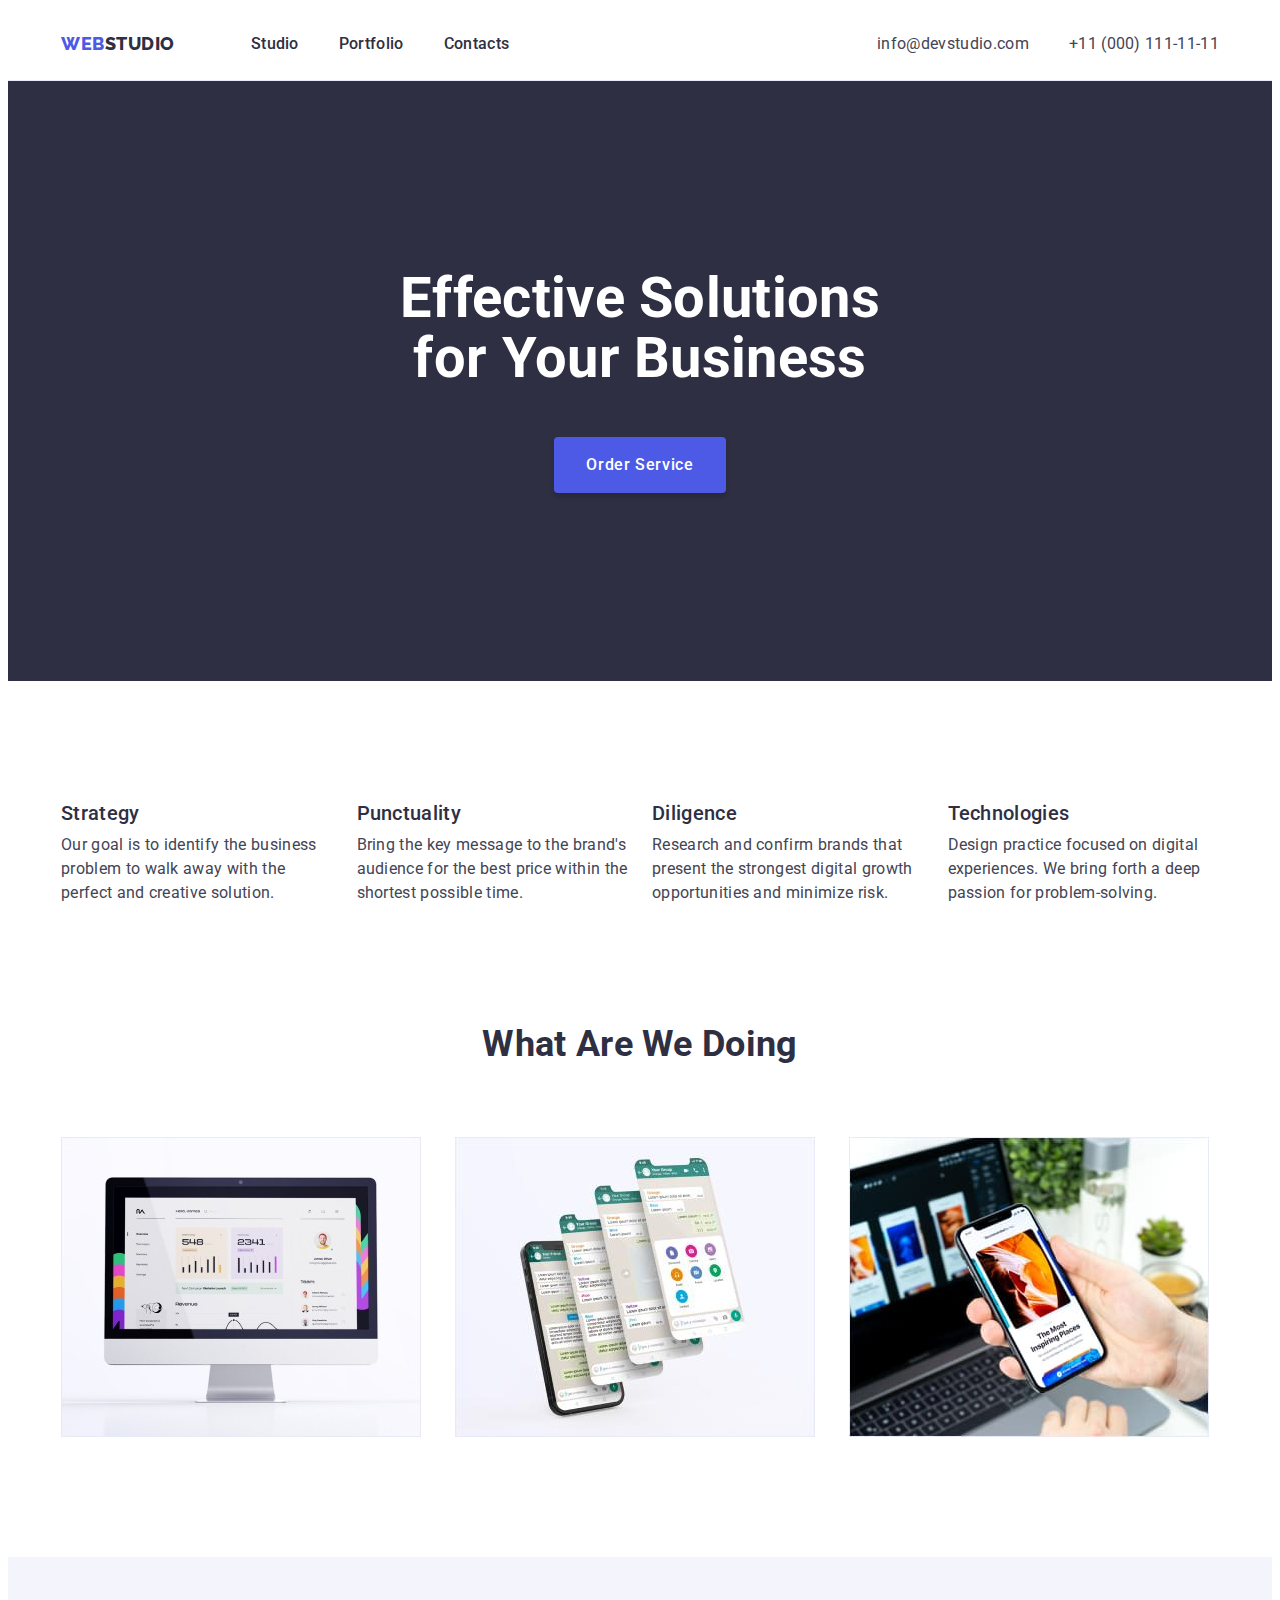
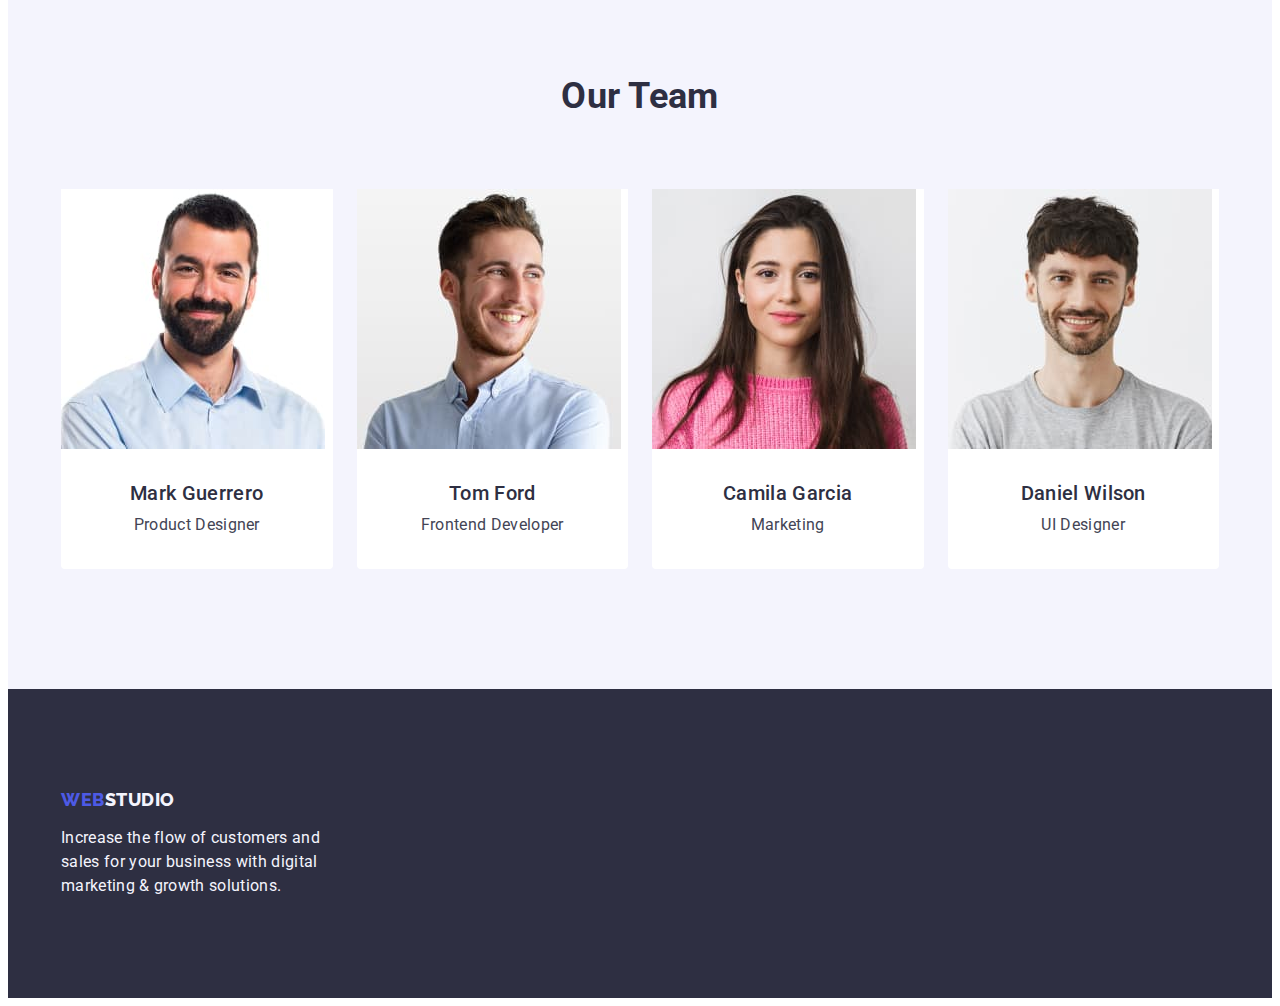
==== index.html @ f0344534 "Initial commit" ====
<!DOCTYPE html>
<html lang="en">
  <head>
    <meta charset="UTF-8" />
    <meta name="viewport" content="width=device-width, initial-scale=1.0" />
    <!--
       |==================================
       |  Title
       |==================================
    -->
    <title>Main page</title>

    <!--
       |==================================
       |  Fonts
       |==================================
    -->
    <link rel="preconnect" href="https://fonts.googleapis.com" />
    <link rel="preconnect" href="https://fonts.gstatic.com" crossorigin />

    <link
      href="https://fonts.googleapis.com/css2?family=Raleway:wght@800&family=Roboto:wght@400;500;700;900&display=swap"
      rel="stylesheet"
    />

    <!--
       |==================================
       |  Normolaize
       |==================================
    -->

    <link
      rel="stylesheet"
      href="https://cdnjs.cloudflare.com/ajax/libs/modern-normalize/2.0.0/modern-normalize.min.css"
      integrity="sha512-4xo8blKMVCiXpTaLzQSLSw3KFOVPWhm/TRtuPVc4WG6kUgjH6J03IBuG7JZPkcWMxJ5huwaBpOpnwYElP/m6wg=="
      crossorigin="anonymous"
      referrerpolicy="no-referrer"
    />

    <!--
       |==================================
       |  Own stylesheet
       |==================================
    -->
    <link rel="stylesheet" href="./css/styles.css" />
  </head>
  <body>
    <!-- ==== header ==== -->
    <div class="page-container">
      <header class="header">
        <div class="header-container container">
          <!-- ==== header-nav ==== -->
          <nav class="header-nav">
            <!-- ==== logo ==== -->
            <a href="./index.html" class="header-logo-link logo link">
              Web<span class="logo-dark">Studio</span>
            </a>
            <!-- ==== nav ==== -->
            <ul class="header-nav-list list">
              <li class="header-nav-item">
                <a href="./index.html" class="header-nav-link link">Studio</a>
              </li>
              <li class="header-nav-item">
                <a href="./portfolio.html" class="header-nav-link link">
                  Portfolio
                </a>
              </li>
              <li class="header-nav-item">
                <a href="" class="header-nav-link link">Contacts</a>
              </li>
            </ul>
          </nav>
          <!-- ==== header-address ==== -->
          <address class="header-address">
            <ul class="header-address-list list">
              <li class="header-address-item">
                <a
                  href="mailto:info@devstudio.com"
                  class="header-address-link link"
                >
                  info@devstudio.com
                </a>
              </li>
              <li class="header-address-item">
                <a href="tel:+110001111111" class="header-address-link link">
                  +11 (000) 111-11-11
                </a>
              </li>
            </ul>
          </address>
        </div>
      </header>
      <main class="main">
        <!-- ==== heroe ==== -->
        <section class="heroe">
          <div class="container">
            <h1 class="heroe-title">Effective Solutions for Your Business</h1>
            <button type="button" class="heroe-btn">Order Service</button>
          </div>
        </section>
        <!-- ==== themes ==== -->
        <section class="themes">
          <div class="container">
            <h2 class="visually-hidden">Themes</h2>
            <ul class="cards list">
              <li class="themes-card">
                <h3 class="themes-card-title">Strategy</h3>
                <p class="themes-card-text">
                  Our goal is to identify the business problem to walk away with
                  the perfect and creative solution.
                </p>
              </li>
              <li class="themes-card">
                <h3 class="themes-card-title">Punctuality</h3>
                <p class="themes-card-text">
                  Bring the key message to the brand's audience for the best
                  price within the shortest possible time.
                </p>
              </li>
              <li class="themes-card">
                <h3 class="themes-card-title">Diligence</h3>
                <p class="themes-card-text">
                  Research and confirm brands that present the strongest digital
                  growth opportunities and minimize risk.
                </p>
              </li>
              <li class="themes-card">
                <h3 class="themes-card-title">Technologies</h3>
                <p class="themes-card-text">
                  Design practice focused on digital experiences. We bring forth
                  a deep passion for problem-solving.
                </p>
              </li>
            </ul>
          </div>
        </section>
        <!-- ==== doing ==== -->
        <section class="doing">
          <div class="container">
            <h2 class="doing-title">What are we doing</h2>
            <ul class="cards list">
              <li class="doing-card">
                <img
                  src="./images/frame1.jpg"
                  alt="desktop"
                  width="360"
                  height="300"
                />
              </li>
              <li class="doing-card">
                <img
                  src="./images/frame2.jpg"
                  alt="mobile-app"
                  width="360"
                  height="300"
                />
              </li>
              <li class="doing-card">
                <img
                  src="./images/frame3.jpg"
                  alt="phone"
                  width="360"
                  height="300"
                />
              </li>
            </ul>
          </div>
        </section>
        <!-- ==== our-team ==== -->
        <section class="our-team">
          <div class="container">
            <h2 class="our-team-title">Our Team</h2>
            <ul class="cards list">
              <li class="our-team-card">
                <img
                  src="./images/mark_guerrero.jpg"
                  alt="Mark Guerrero"
                  width="264"
                  height="260"
                />
                <div class="our-team-card-content">
                  <h3 class="our-team-card-content-title">Mark Guerrero</h3>
                  <p class="our-team-card-content-text">Product Designer</p>
                </div>
              </li>
              <li class="our-team-card">
                <img
                  src="./images/tom_ford.jpg"
                  alt="Tom Ford"
                  width="264"
                  height="260"
                />
                <div class="our-team-card-content">
                  <h3 class="our-team-card-content-title">Tom Ford</h3>
                  <p class="our-team-card-content-text">Frontend Developer</p>
                </div>
              </li>
              <li class="our-team-card">
                <img
                  src="./images/camila_garcia.jpg"
                  alt="Camila Garcia"
                  width="264"
                  height="260"
                />
                <div class="our-team-card-content">
                  <h3 class="our-team-card-content-title">Camila Garcia</h3>
                  <p class="our-team-card-content-text">Marketing</p>
                </div>
              </li>
              <li class="our-team-card">
                <img
                  src="./images/daniel_ilson.jpg"
                  alt="Daniel Wilson"
                  width="264"
                  height="260"
                />
                <div class="our-team-card-content">
                  <h3 class="our-team-card-content-title">Daniel Wilson</h3>
                  <p class="our-team-card-content-text">UI Designer</p>
                </div>
              </li>
            </ul>
          </div>
        </section>
      </main>
      <!-- ==== footer ==== -->
      <footer class="footer">
        <div class="container">
          <a href="./index.html" class="footer-logo-link logo link">
            Web<span class="logo-light">Studio</span>
          </a>
          <p class="footer-text">
            Increase the flow of customers and sales for your business with
            digital marketing & growth solutions.
          </p>
        </div>
      </footer>
    </div>
  </body>
</html>
---- css/styles.css ----
:root {
  /* Fonts */
  --primary-font: 'Roboto', sans-serif;
  --secondary-font: 'Raleway', sans-serif;

  /* Colors */
  --pressed-state-color: #4d5ae5; /* IRIS */
  --primary-brand-color: #404bbf; /* OCEAN */
  --dark-color: #2e2f42; /* NAVYBLUE */
  --success-color: #31d0aa; /* GREEN */
  --text-color: #434455; /* SLATE */
  --subtle-text-color: #8e8f99; /* LIGHT SLATE */
  --accent-color: #e7e9fc; /* CORNFLOWER */
  --ligh-color: #f4f4fd; /* CLOUD */
  --modal-overlay-color: #2e2f42; /* NAVYBLUEMODAL */
  --hero-background-color: #2e2f42; /* GRAY */
  --white-background-color: #ffffff; /* WHITE */
  --modal-background-color: #fcfcfc; /* DAIRY */
}

/*
   |==================================
   |  Basic styles
   |==================================
*/
body {
  font-family: var(--primary-font);
  color: var(--text-color);
  background-color: var(--white-background-color);
  line-height: 1.5;
  letter-spacing: 0.02em;
}

/* reset  start*/
h1,
h2,
h3,
h4,
h5,
h6,
p {
  margin: 0;
}

img {
  display: block;
  max-width: 100%;
  height: auto;
}

.list {
  list-style-type: none;
  margin: 0;
  padding: 0;
}

.link {
  text-decoration: none;
}

.cards {
  display: flex;
  gap: 24px;
  flex-wrap: wrap;
}

/* reset end */

.container {
  max-width: 1158px;
  padding: 0 15px;
  margin: 0 auto;
}

.visually-hidden {
  position: absolute;
  width: 1px;
  height: 1px;
  margin: -1px;
  border: 0;
  padding: 0;
  white-space: nowrap;
  clip-path: inset(100%);
  clip: rect(0 0 0 0);
  overflow: hidden;
}

.page-container {
  min-height: 100vh;
  display: flex;
  flex-direction: column;
}

.main {
  flex-grow: 1;
}

/*
   |==================================
   |  Logo
   |==================================
*/

.logo {
  font-family: var(--secondary-font);
  color: var(--pressed-state-color);
  font-size: 18px;
  font-weight: 800;
  line-height: 1.17;
  letter-spacing: 0.03em;
  text-transform: uppercase;
}

.logo-dark {
  color: var(--dark-color);
}

.logo-light {
  color: var(--ligh-color);
}

/*
   |==================================
   |  Header
   |==================================
*/

.header {
  border-bottom: 1px solid var(--accent-color);
}

.header-container {
  display: flex;
  justify-content: space-between;
  align-items: center;
}

.header-nav {
  display: flex;
  align-items: center;
}

.header-logo-link {
  margin-right: 76px;
}

.header-nav-list {
  display: flex;
  gap: 40px;
}

.header-nav-link {
  display: block;
  padding: 24px 0;

  color: var(--dark-color);
  font-size: 16px;
  font-weight: 500;
  letter-spacing: 0.02em;
}

.header-nav-link:hover,
.header-nav-link:focus {
  color: var(--primary-brand-color);
}

.header-address {
  font-style: normal;
}

.header-address-list {
  display: flex;
  gap: 40px;
}

.header-address-link {
  color: var(--text-color);
}

.header-address-link:hover,
.header-address-link:focus {
  color: var(--primary-brand-color);
}

/*
   |==================================
   |  Index styles
   |==================================
*/

/* ===== heroe  ===== */
.heroe {
  background-color: var(--hero-background-color);
  padding: 188px 0;
}

.heroe-title {
  max-width: 496px;
  margin: 0 auto;
  margin-bottom: 48px;

  color: var(--white-background-color);
  text-align: center;
  font-size: 56px;
  font-weight: 700;
  line-height: 1.07;
}

.heroe-btn {
  font-family: var(--primary-font);
  background-color: var(--pressed-state-color);
  color: var(--white-background-color);
  font-size: 16px;
  font-weight: 500;
  line-height: 1.5;
  letter-spacing: 0.04em;
  cursor: pointer;

  display: block;
  margin: 0 auto;
  border-radius: 4px;
  box-shadow: 0px 4px 4px 0px rgba(0, 0, 0, 0.15);
  border: none;
  padding: 16px 32px;
  min-width: 169px;
}

.heroe-btn:hover,
.heroe-btn:focus {
  background-color: var(--primary-brand-color);
}

/* ===== themes  ===== */
.themes {
  padding: 120px 0;
}

.themes-card {
  flex-basis: calc((100% - 24px * 3) / 4);
}

.themes-card-title {
  margin-bottom: 8px;

  color: var(--dark-color);
  font-weight: 500;
  font-size: 20px;
  line-height: 1.2;
}

.themes-card-text {
  color: var(--text-color);
  font-size: 16px;
}

/* ===== doing  ===== */
.doing {
  padding-bottom: 120px;
}

.doing-title {
  margin: 0 0 72px 0;

  color: var(--dark-color);
  text-align: center;
  font-size: 36px;
  line-height: 1.11;
  text-transform: capitalize;
}

.doing-card {
  flex-basis: calc((100% - 24px * 2) / 3);
}

/* ===== our-team  ===== */
.our-team {
  background-color: var(--ligh-color);
  padding: 120px 0;
}

.our-team-title {
  margin: 0 0 72px 0;

  color: var(--dark-color);
  text-align: center;
  font-size: 36px;
  line-height: 1.11;
  text-transform: capitalize;
}

.our-team-card {
  border-radius: 0px 0px 4px 4px;

  background-color: var(--white-background-color);
  flex-basis: calc((100% - 24px * 3) / 4);
}

.our-team-card-content {
  padding: 32px 0;
  text-align: center;
}

.our-team-card-content-title {
  margin: 0 0 8px 0;

  color: var(--dark-color);
  font-weight: 500;
  font-size: 20px;
  line-height: 1.2;
}

.our-team-card-content-text {
  color: var(--text-color);
  font-size: 16px;
}

/*
   |==================================
   |  Portfolio styles
   |==================================
*/

/* ===== filters  ===== */
.filters {
  padding: 96px 0 120px 0;
}

.filters-buttons {
  margin: 0 0 72px 0;
  display: flex;
  gap: 24px;
  justify-content: center;
}

.filters-button {
  font-family: var(--primary-font);
  font-size: 16px;
  background-color: var(--ligh-color);
  font-weight: 500;
  line-height: 1.5;
  letter-spacing: 0.04em;
  color: var(--pressed-state-color);
  cursor: pointer;
  padding: 12px 24px;
  border-radius: 4px;
  border: 1px solid var(--accent-color);
}

.filters-button:hover,
.filters-button:focus {
  background-color: var(--primary-brand-color);
  color: var(--white-background-color);
  border: 1px solid transparent;
}

/* ===== product  ===== */
.product-list {
  row-gap: 48px;
}

.product-item {
  flex-basis: calc((100% - 24 * 2px) / 3);
}

.product-item-img {
  max-width: 100%;
  object-fit: cover;
}

.product-item-content {
  padding: 32px 16px;
  border: 1px solid var(--accent-color);
  border-top: none;
}

.product-item-content-title {
  margin-bottom: 8px;

  color: var(--dark-color);
  font-size: 20px;
  font-weight: 500;
  line-height: 1.2;
}

.product-item-content-text {
  color: var(--text-color);
  font-size: 16px;
}

/*
   |==================================
   |  Footer
   |==================================
*/
.footer {
  background-color: var(--dark-color);
  padding: 100px 0;
}

.footer-logo-link {
  display: inline-block;
  margin-bottom: 16px;
}

.footer-text {
  color: var(--ligh-color);
  width: 264px;
}
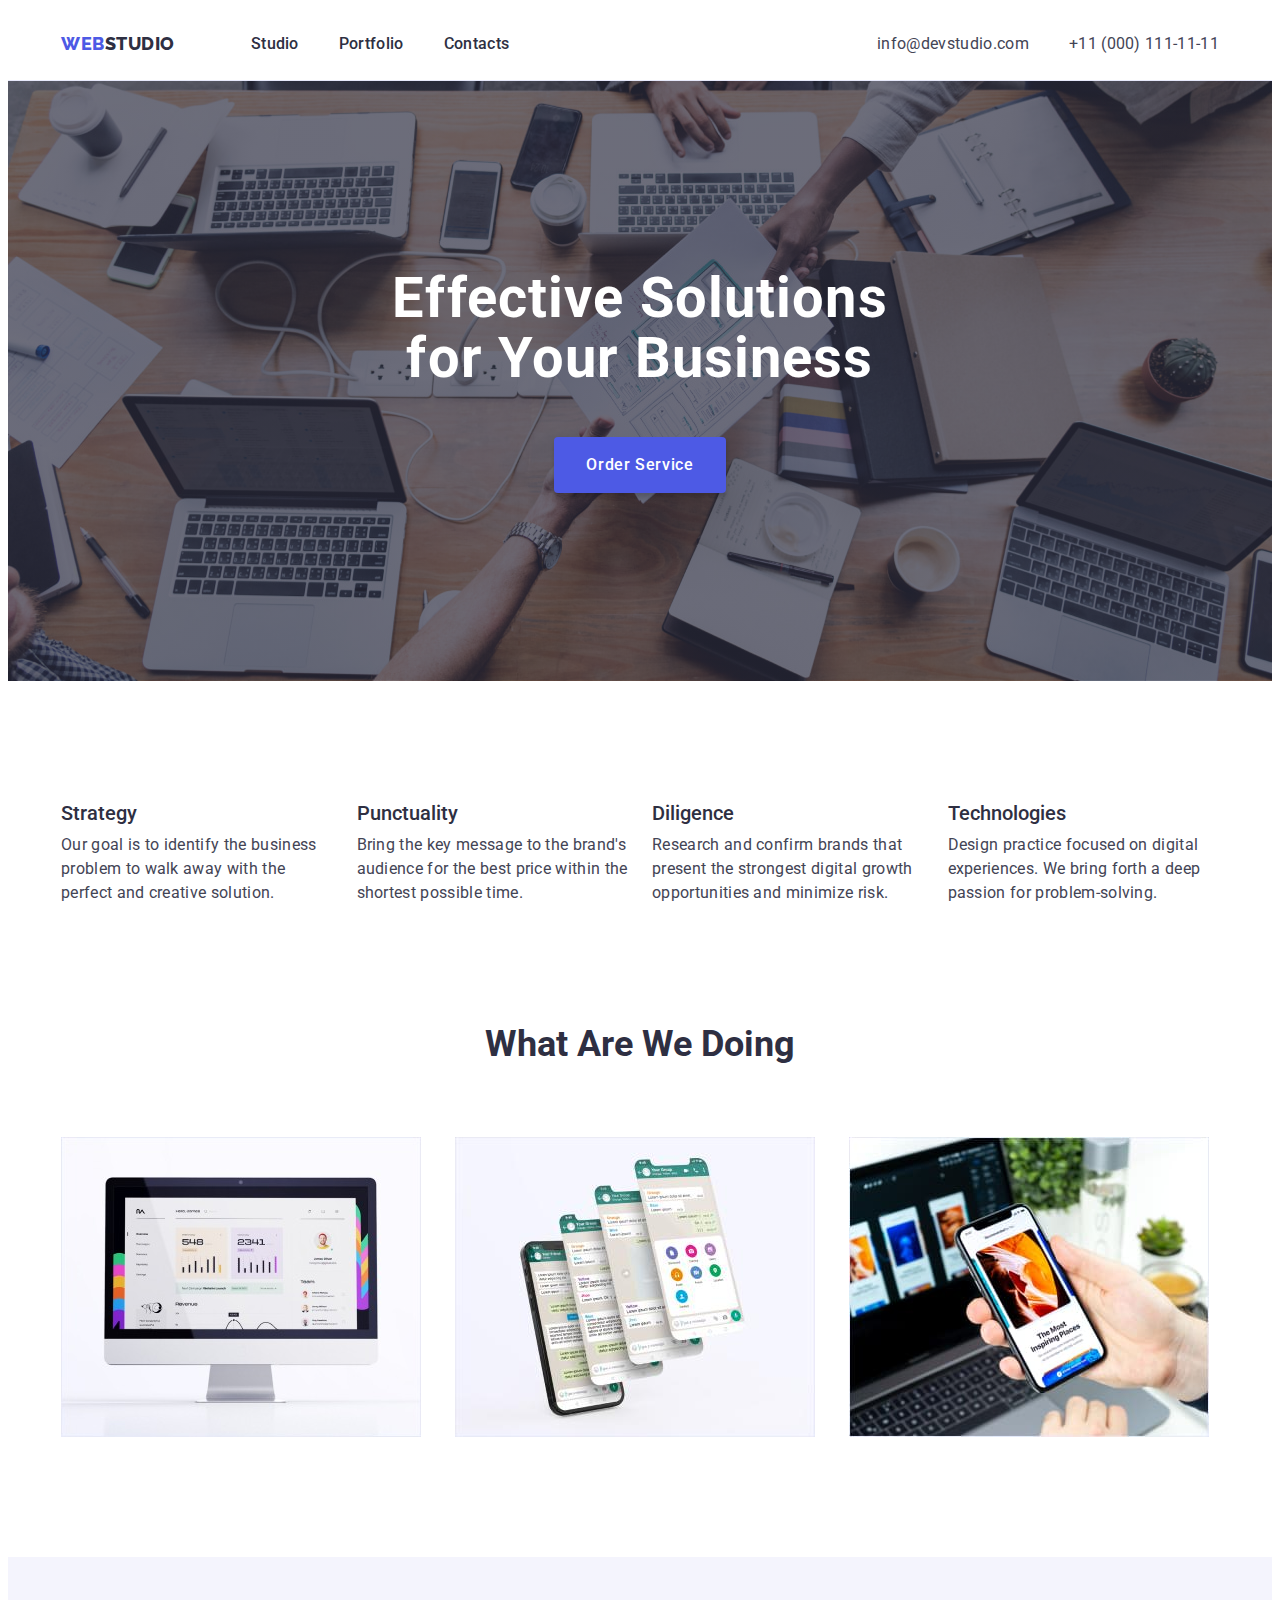
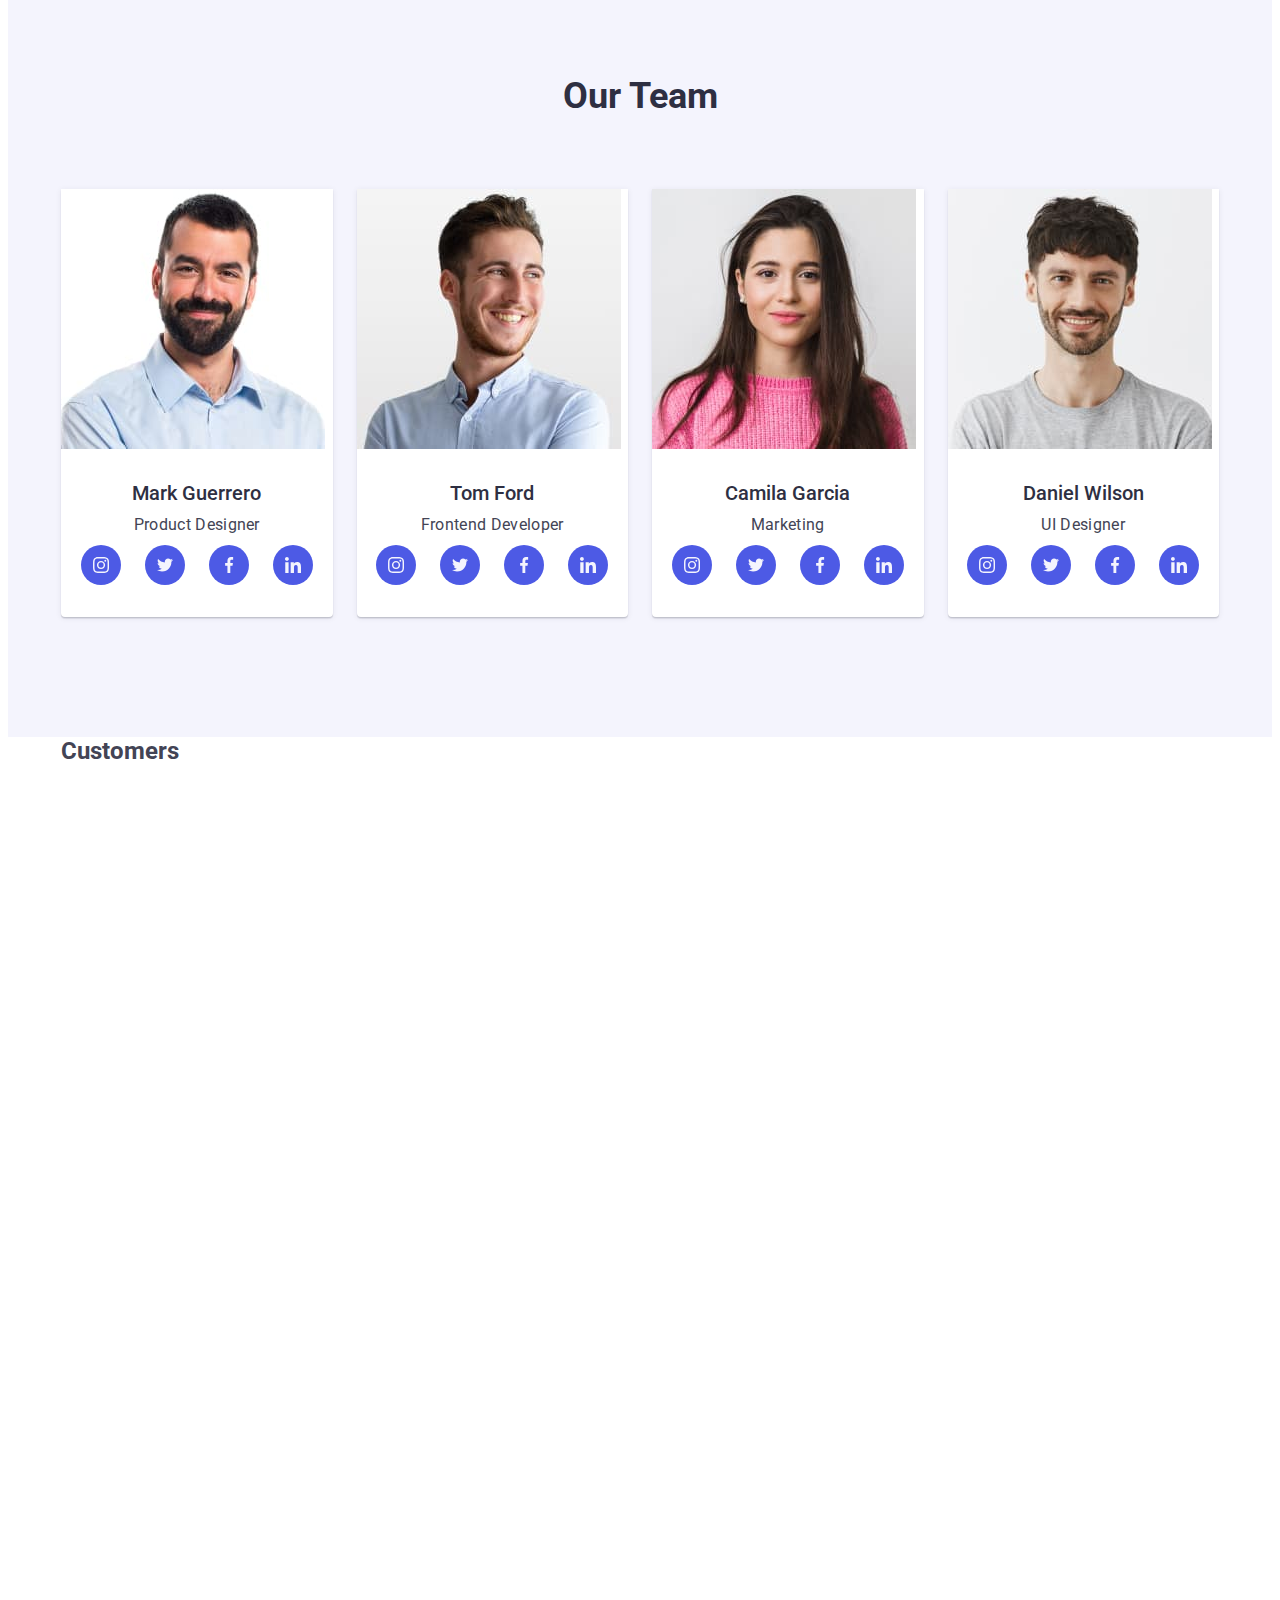
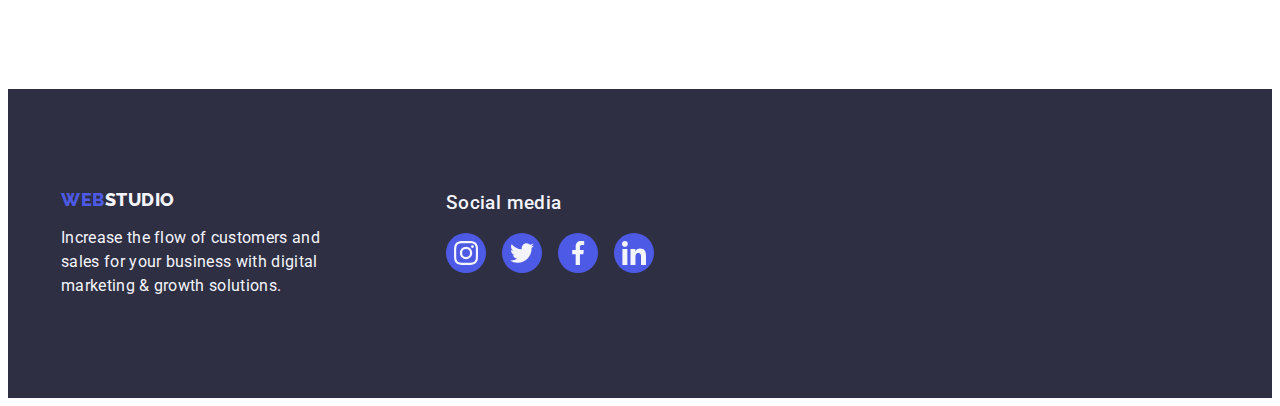
==== commit 6fc5310a: "add social links" ====
--- a/index.html
+++ b/index.html
@@ -42,7 +42,7 @@
        |  Own stylesheet
        |==================================
     -->
-    <link rel="stylesheet" href="./css/styles.css" />
+    <link rel="stylesheet" href="../css/styles.css" />
   </head>
   <body>
     <!-- ==== header ==== -->
@@ -52,16 +52,16 @@
           <!-- ==== header-nav ==== -->
           <nav class="header-nav">
             <!-- ==== logo ==== -->
-            <a href="./index.html" class="header-logo-link logo link">
+            <a href="../index.html" class="header-logo-link logo link">
               Web<span class="logo-dark">Studio</span>
             </a>
             <!-- ==== nav ==== -->
             <ul class="header-nav-list list">
               <li class="header-nav-item">
-                <a href="./index.html" class="header-nav-link link">Studio</a>
+                <a href="../index.html" class="header-nav-link link">Studio</a>
               </li>
               <li class="header-nav-item">
-                <a href="./portfolio.html" class="header-nav-link link">
+                <a href="../portfolio.html" class="header-nav-link link">
                   Portfolio
                 </a>
               </li>
@@ -104,6 +104,7 @@
             <h2 class="visually-hidden">Themes</h2>
             <ul class="cards list">
               <li class="themes-card">
+                <!-- some icons -->
                 <h3 class="themes-card-title">Strategy</h3>
                 <p class="themes-card-text">
                   Our goal is to identify the business problem to walk away with
@@ -111,6 +112,7 @@
                 </p>
               </li>
               <li class="themes-card">
+                <!-- some icons -->
                 <h3 class="themes-card-title">Punctuality</h3>
                 <p class="themes-card-text">
                   Bring the key message to the brand's audience for the best
@@ -118,6 +120,7 @@
                 </p>
               </li>
               <li class="themes-card">
+                <!-- some icons -->
                 <h3 class="themes-card-title">Diligence</h3>
                 <p class="themes-card-text">
                   Research and confirm brands that present the strongest digital
@@ -125,6 +128,7 @@
                 </p>
               </li>
               <li class="themes-card">
+                <!-- some icons -->
                 <h3 class="themes-card-title">Technologies</h3>
                 <p class="themes-card-text">
                   Design practice focused on digital experiences. We bring forth
@@ -141,7 +145,7 @@
             <ul class="cards list">
               <li class="doing-card">
                 <img
-                  src="./images/frame1.jpg"
+                  src="../images/frame1.jpg"
                   alt="desktop"
                   width="360"
                   height="300"
@@ -149,7 +153,7 @@
               </li>
               <li class="doing-card">
                 <img
-                  src="./images/frame2.jpg"
+                  src="../images/frame2.jpg"
                   alt="mobile-app"
                   width="360"
                   height="300"
@@ -157,7 +161,7 @@
               </li>
               <li class="doing-card">
                 <img
-                  src="./images/frame3.jpg"
+                  src="../images/frame3.jpg"
                   alt="phone"
                   width="360"
                   height="300"
@@ -173,7 +177,7 @@
             <ul class="cards list">
               <li class="our-team-card">
                 <img
-                  src="./images/mark_guerrero.jpg"
+                  src="../images/mark_guerrero.jpg"
                   alt="Mark Guerrero"
                   width="264"
                   height="260"
@@ -181,11 +185,57 @@
                 <div class="our-team-card-content">
                   <h3 class="our-team-card-content-title">Mark Guerrero</h3>
                   <p class="our-team-card-content-text">Product Designer</p>
+                  <ul class="our-team-social-media-list list">
+                    <li class="our-team-social-media-item">
+                      <a href="https://www.instagram.com/" class="our-team-social-media-link link">
+                        <svg
+                          class="our-team-social-media-icon"
+                          width="16"
+                          height="16"
+                        >
+                          <use href="../images/icons.svg#icon-instagram"></use>
+                        </svg>
+                      </a>
+                    </li>
+                    <li class="our-team-social-media-item">
+                      <a href="https://twitter.com/" class="our-team-social-media-link link">
+                        <svg
+                          class="our-team-social-media-icon"
+                          width="16"
+                          height="16"
+                        >
+                          <use href="../images/icons.svg#icon-twitter"></use>
+                        </svg>
+                      </a>
+                    </li>
+                    <li class="our-team-social-media-item">
+                      <a href="https://www.facebook.com/" class="our-team-social-media-link link">
+                        <svg
+                          class="our-team-social-media-icon"
+                          width="16"
+                          height="16"
+                        >
+                          <use href="../images/icons.svg#icon-facebook"></use>
+                        </svg>
+                      </a>
+                    </li>
+                    <li class="our-team-social-media-item">
+                      <a href="https://ua.linkedin.com/" class="our-team-social-media-link link">
+                        <svg
+                          class="our-team-social-media-icon"
+                          width="16"
+                          height="16"
+                        >
+                          <use href="../images/icons.svg#icon-linkedin"></use>
+                        </svg>
+                      </a>
+                    </li>
+                  </ul>
                 </div>
               </li>
               <li class="our-team-card">
                 <img
-                  src="./images/tom_ford.jpg"
+                  src="../images/tom_ford.jpg"
                   alt="Tom Ford"
                   width="264"
                   height="260"
@@ -193,11 +243,57 @@
                 <div class="our-team-card-content">
                   <h3 class="our-team-card-content-title">Tom Ford</h3>
                   <p class="our-team-card-content-text">Frontend Developer</p>
+                  <ul class="our-team-social-media-list list">
+                    <li class="our-team-social-media-item">
+                      <a href="https://www.instagram.com/" class="our-team-social-media-link link">
+                        <svg
+                          class="our-team-social-media-icon"
+                          width="16"
+                          height="16"
+                        >
+                          <use href="../images/icons.svg#icon-instagram"></use>
+                        </svg>
+                      </a>
+                    </li>
+                    <li class="our-team-social-media-item">
+                      <a href="https://twitter.com/" class="our-team-social-media-link link">
+                        <svg
+                          class="our-team-social-media-icon"
+                          width="16"
+                          height="16"
+                        >
+                          <use href="../images/icons.svg#icon-twitter"></use>
+                        </svg>
+                      </a>
+                    </li>
+                    <li class="our-team-social-media-item">
+                      <a href="https://www.facebook.com/" class="our-team-social-media-link link">
+                        <svg
+                          class="our-team-social-media-icon"
+                          width="16"
+                          height="16"
+                        >
+                          <use href="../images/icons.svg#icon-facebook"></use>
+                        </svg>
+                      </a>
+                    </li>
+                    <li class="our-team-social-media-item">
+                      <a href="https://ua.linkedin.com/" class="our-team-social-media-link link">
+                        <svg
+                          class="our-team-social-media-icon"
+                          width="16"
+                          height="16"
+                        >
+                          <use href="../images/icons.svg#icon-linkedin"></use>
+                        </svg>
+                      </a>
+                    </li>
+                  </ul>
                 </div>
               </li>
               <li class="our-team-card">
                 <img
-                  src="./images/camila_garcia.jpg"
+                  src="../images/camila_garcia.jpg"
                   alt="Camila Garcia"
                   width="264"
                   height="260"
@@ -205,11 +301,57 @@
                 <div class="our-team-card-content">
                   <h3 class="our-team-card-content-title">Camila Garcia</h3>
                   <p class="our-team-card-content-text">Marketing</p>
+                  <ul class="our-team-social-media-list list">
+                    <li class="our-team-social-media-item">
+                      <a href="https://www.instagram.com/" class="our-team-social-media-link link">
+                        <svg
+                          class="our-team-social-media-icon"
+                          width="16"
+                          height="16"
+                        >
+                          <use href="../images/icons.svg#icon-instagram"></use>
+                        </svg>
+                      </a>
+                    </li>
+                    <li class="our-team-social-media-item">
+                      <a href="https://twitter.com/" class="our-team-social-media-link link">
+                        <svg
+                          class="our-team-social-media-icon"
+                          width="16"
+                          height="16"
+                        >
+                          <use href="../images/icons.svg#icon-twitter"></use>
+                        </svg>
+                      </a>
+                    </li>
+                    <li class="our-team-social-media-item">
+                      <a href="https://www.facebook.com/" class="our-team-social-media-link link">
+                        <svg
+                          class="our-team-social-media-icon"
+                          width="16"
+                          height="16"
+                        >
+                          <use href="../images/icons.svg#icon-facebook"></use>
+                        </svg>
+                      </a>
+                    </li>
+                    <li class="our-team-social-media-item">
+                      <a href="https://ua.linkedin.com/" class="our-team-social-media-link link">
+                        <svg
+                          class="our-team-social-media-icon"
+                          width="16"
+                          height="16"
+                        >
+                          <use href="../images/icons.svg#icon-linkedin"></use>
+                        </svg>
+                      </a>
+                    </li>
+                  </ul>
                 </div>
               </li>
               <li class="our-team-card">
                 <img
-                  src="./images/daniel_ilson.jpg"
+                  src="../images/daniel_ilson.jpg"
                   alt="Daniel Wilson"
                   width="264"
                   height="260"
@@ -217,22 +359,146 @@
                 <div class="our-team-card-content">
                   <h3 class="our-team-card-content-title">Daniel Wilson</h3>
                   <p class="our-team-card-content-text">UI Designer</p>
+                  <ul class="our-team-social-media-list list">
+                    <li class="our-team-social-media-item">
+                      <a href="https://www.instagram.com/" class="our-team-social-media-link link">
+                        <svg
+                          class="our-team-social-media-icon"
+                          width="16"
+                          height="16"
+                        >
+                          <use href="../images/icons.svg#icon-instagram"></use>
+                        </svg>
+                      </a>
+                    </li>
+                    <li class="our-team-social-media-item">
+                      <a href="https://twitter.com/" class="our-team-social-media-link link">
+                        <svg
+                          class="our-team-social-media-icon"
+                          width="16"
+                          height="16"
+                        >
+                          <use href="../images/icons.svg#icon-twitter"></use>
+                        </svg>
+                      </a>
+                    </li>
+                    <li class="our-team-social-media-item">
+                      <a href="https://www.facebook.com/" class="our-team-social-media-link link">
+                        <svg
+                          class="our-team-social-media-icon"
+                          width="16"
+                          height="16"
+                        >
+                          <use href="../images/icons.svg#icon-facebook"></use>
+                        </svg>
+                      </a>
+                    </li>
+                    <li class="our-team-social-media-item">
+                      <a href="https://ua.linkedin.com/" class="our-team-social-media-link link">
+                        <svg
+                          class="our-team-social-media-icon"
+                          width="16"
+                          height="16"
+                        >
+                          <use href="../images/icons.svg#icon-linkedin"></use>
+                        </svg>
+                      </a>
+                    </li>
+                  </ul>
                 </div>
+              </li>
+            </ul>
+          </div>
+        </section>
+        <section class="customers">
+          <div class="container">
+            <h2 class="customers-header">Customers</h2>
+            <ul class="customers-list list">
+              <li class="customers-item">
+                <svg class="customers-icon">
+                  <use href="#"></use>
+                </svg>
+              </li>
+              <li class="customers-item">
+                <svg class="customers-icon">
+                  <use href="#"></use>
+                </svg>
+              </li>
+              <li class="customers-item">
+                <svg class="customers-icon">
+                  <use href="#"></use>
+                </svg>
+              </li>
+              <li class="customers-item">
+                <svg class="customers-icon">
+                  <use href="#"></use>
+                </svg>
+              </li>
+              <li class="customers-item">
+                <svg class="customers-icon">
+                  <use href="#"></use>
+                </svg>
+              </li>
+              <li class="customers-item">
+                <svg class="customers-icon">
+                  <use href="#"></use>
+                </svg>
               </li>
             </ul>
           </div>
         </section>
       </main>
+
       <!-- ==== footer ==== -->
       <footer class="footer">
-        <div class="container">
-          <a href="./index.html" class="footer-logo-link logo link">
-            Web<span class="logo-light">Studio</span>
-          </a>
-          <p class="footer-text">
-            Increase the flow of customers and sales for your business with
-            digital marketing & growth solutions.
-          </p>
+        <div class="footer-container container">
+          <h2 class="visually-hidden">Footer</h2>
+          <div class="footer-main">
+            <a href="../index.html" class="footer-logo-link logo link">
+              Web<span class="logo-light">Studio</span>
+            </a>
+            <p class="footer-text">
+              Increase the flow of customers and sales for your business with
+              digital marketing & growth solutions.
+            </p>
+          </div>
+          <div class="footer-social-media">
+            <h3 class="footer-social-media-header">Social media</h3>
+            <ul class="footer-social-media-list list">
+              <li class="fotter-social-media-item">
+                <!-- instagram -->
+                <a href="https://www.instagram.com/" class="footer-media-social-link link">
+                  <svg class="footer-social-media-icons" width="24" height="24">
+                    <use href="../images/icons.svg#icon-instagram"></use>
+                  </svg>
+                </a>
+              </li>
+              <li class="fotter-social-media-item">
+                <!-- twitter -->
+                <a href="https://twitter.com/" class="footer-media-social-link link">
+                  <svg class="footer-social-media-icons" width="24" height="24">
+                    <use href="../images/icons.svg#icon-twitter"></use>
+                  </svg>
+                </a>
+              </li>
+              <li class="fotter-social-media-item">
+                <!-- facebook -->
+                <a href="https://www.facebook.com/" class="footer-media-social-link link">
+                  <svg class="footer-social-media-icons" width="24" height="24">
+                    <use href="../images/icons.svg#icon-facebook"></use>
+                  </svg>
+                </a>
+              </li>
+              <li class="fotter-social-media-item">
+                <!-- linkedin -->
+                <a href="https://ua.linkedin.com/" class="footer-media-social-link link">
+                  <svg class="footer-social-media-icons" width="24" height="24">
+                    <use href="../images/icons.svg#icon-linkedin"></use>
+                  </svg>
+                </a>
+              </li>
+            </ul>
+          </div>
         </div>
       </footer>
     </div>
--- a/css/styles.css
+++ b/css/styles.css
@@ -1,8 +1,4 @@
 :root {
-  /* Fonts */
-  --primary-font: 'Roboto', sans-serif;
-  --secondary-font: 'Raleway', sans-serif;
-
   /* Colors */
   --pressed-state-color: #4d5ae5; /* IRIS */
   --primary-brand-color: #404bbf; /* OCEAN */
@@ -24,11 +20,9 @@
    |==================================
 */
 body {
-  font-family: var(--primary-font);
+  font-family: 'Roboto', sans-serif;
   color: var(--text-color);
   background-color: var(--white-background-color);
-  line-height: 1.5;
-  letter-spacing: 0.02em;
 }
 
 /* reset  start*/
@@ -48,14 +42,24 @@
   height: auto;
 }
 
+address {
+  font-style: normal;
+}
+
+button {
+  cursor: pointer;
+  font-family: inherit;
+}
+
 .list {
   list-style-type: none;
   margin: 0;
-  padding: 0;
+  padding-left: 0;
 }
 
 .link {
   text-decoration: none;
+  color: inherit;
 }
 
 .cards {
@@ -102,7 +106,7 @@
 */
 
 .logo {
-  font-family: var(--secondary-font);
+  font-family: 'Raleway', sans-serif;
   color: var(--pressed-state-color);
   font-size: 18px;
   font-weight: 800;
@@ -142,6 +146,7 @@
 
 .header-logo-link {
   margin-right: 76px;
+  padding: 24px 0;
 }
 
 .header-nav-list {
@@ -154,8 +159,8 @@
   padding: 24px 0;
 
   color: var(--dark-color);
-  font-size: 16px;
-  font-weight: 500;
+  font-weight: 500;
+  line-height: 1.5;
   letter-spacing: 0.02em;
 }
 
@@ -164,10 +169,6 @@
   color: var(--primary-brand-color);
 }
 
-.header-address {
-  font-style: normal;
-}
-
 .header-address-list {
   display: flex;
   gap: 40px;
@@ -175,6 +176,10 @@
 
 .header-address-link {
   color: var(--text-color);
+  font-size: 16px;
+  font-weight: 400;
+  line-height: 1.5;
+  letter-spacing: 0.02em;
 }
 
 .header-address-link:hover,
@@ -190,8 +195,20 @@
 
 /* ===== heroe  ===== */
 .heroe {
+  max-width: 1440px;
+  margin: 0 auto;
+  padding: 188px 0;
+  
   background-color: var(--hero-background-color);
-  padding: 188px 0;
+  background-image: linear-gradient(
+      rgba(46, 47, 66, 0.7),
+      rgba(46, 47, 66, 0.7)
+    ),
+    url(../images/hero-bg.jpg);
+  background-repeat: no-repeat;
+  background-position: center;
+  background-size: cover;
+
 }
 
 .heroe-title {
@@ -204,23 +221,23 @@
   font-size: 56px;
   font-weight: 700;
   line-height: 1.07;
+  letter-spacing: 0.02em;
 }
 
 .heroe-btn {
-  font-family: var(--primary-font);
   background-color: var(--pressed-state-color);
   color: var(--white-background-color);
   font-size: 16px;
   font-weight: 500;
   line-height: 1.5;
   letter-spacing: 0.04em;
-  cursor: pointer;
 
   display: block;
   margin: 0 auto;
   border-radius: 4px;
   box-shadow: 0px 4px 4px 0px rgba(0, 0, 0, 0.15);
   border: none;
+
   padding: 16px 32px;
   min-width: 169px;
 }
@@ -250,7 +267,8 @@
 
 .themes-card-text {
   color: var(--text-color);
-  font-size: 16px;
+  line-height: 1.5;
+  letter-spacing: 0.02em;
 }
 
 /* ===== doing  ===== */
@@ -290,9 +308,11 @@
 
 .our-team-card {
   border-radius: 0px 0px 4px 4px;
-
   background-color: var(--white-background-color);
   flex-basis: calc((100% - 24px * 3) / 4);
+  box-shadow: 0px 2px 1px 0px rgba(46, 47, 66, 0.08),
+    0px 1px 1px 0px rgba(46, 47, 66, 0.16),
+    0px 1px 6px 0px rgba(46, 47, 66, 0.08);
 }
 
 .our-team-card-content {
@@ -311,7 +331,51 @@
 
 .our-team-card-content-text {
   color: var(--text-color);
-  font-size: 16px;
+  line-height: 1.5;
+  letter-spacing: 0.02em;
+  margin-bottom: 8px;
+}
+
+.our-team-social-media-list {
+  display: flex;
+  gap: 24px;
+  justify-content: center;
+}
+
+.our-team-social-media-item {
+}
+.our-team-social-media-link {
+  display: flex;
+  justify-content: center;
+  align-items: center;
+  width: 40px;
+  height: 40px;
+  border-radius: 50%;
+  background-color: var(--pressed-state-color);
+}
+
+.our-team-social-media-link:focus,
+.our-team-social-media-link:hover {
+  background-color: var(--primary-brand-color);
+}
+
+.our-team-social-media-icon {
+  fill: var(--ligh-color);
+}
+
+.customers {
+}
+
+.customers-header {
+}
+
+.customers-list {
+}
+
+.customers-item {
+}
+
+.customers-icon {
 }
 
 /*
@@ -333,14 +397,13 @@
 }
 
 .filters-button {
-  font-family: var(--primary-font);
   font-size: 16px;
   background-color: var(--ligh-color);
   font-weight: 500;
   line-height: 1.5;
   letter-spacing: 0.04em;
   color: var(--pressed-state-color);
-  cursor: pointer;
+
   padding: 12px 24px;
   border-radius: 4px;
   border: 1px solid var(--accent-color);
@@ -362,11 +425,6 @@
   flex-basis: calc((100% - 24 * 2px) / 3);
 }
 
-.product-item-img {
-  max-width: 100%;
-  object-fit: cover;
-}
-
 .product-item-content {
   padding: 32px 16px;
   border: 1px solid var(--accent-color);
@@ -385,6 +443,8 @@
 .product-item-content-text {
   color: var(--text-color);
   font-size: 16px;
+  line-height: 1.5;
+  letter-spacing: 0.02em;
 }
 
 /*
@@ -397,6 +457,14 @@
   padding: 100px 0;
 }
 
+.footer-container {
+  display: flex;
+}
+
+.footer-main {
+  margin-right: 121px;
+}
+
 .footer-logo-link {
   display: inline-block;
   margin-bottom: 16px;
@@ -405,4 +473,44 @@
 .footer-text {
   color: var(--ligh-color);
   width: 264px;
-}
+  line-height: 1.5;
+  letter-spacing: 0.02em;
+}
+
+.footer-social-media {
+}
+
+.footer-social-media-header {
+  color: var(--ligh-color);
+  font-weight: 500;
+  line-height: 1.5;
+  letter-spacing: 0.02em;
+  margin-bottom: 16px;
+}
+
+.footer-social-media-list {
+  display: flex;
+  gap: 16px;
+}
+
+.fotter-social-media-item {
+}
+
+.footer-media-social-link {
+  display: flex;
+  justify-content: center;
+  align-items: center;
+  width: 40px;
+  height: 40px;
+  border-radius: 50%;
+  background-color: var(--pressed-state-color);
+}
+
+.footer-media-social-link:hover,
+.footer-media-social-link:focus {
+  background-color: var(--success-color);
+}
+
+.footer-social-media-icons {
+  fill: var(--ligh-color);
+}
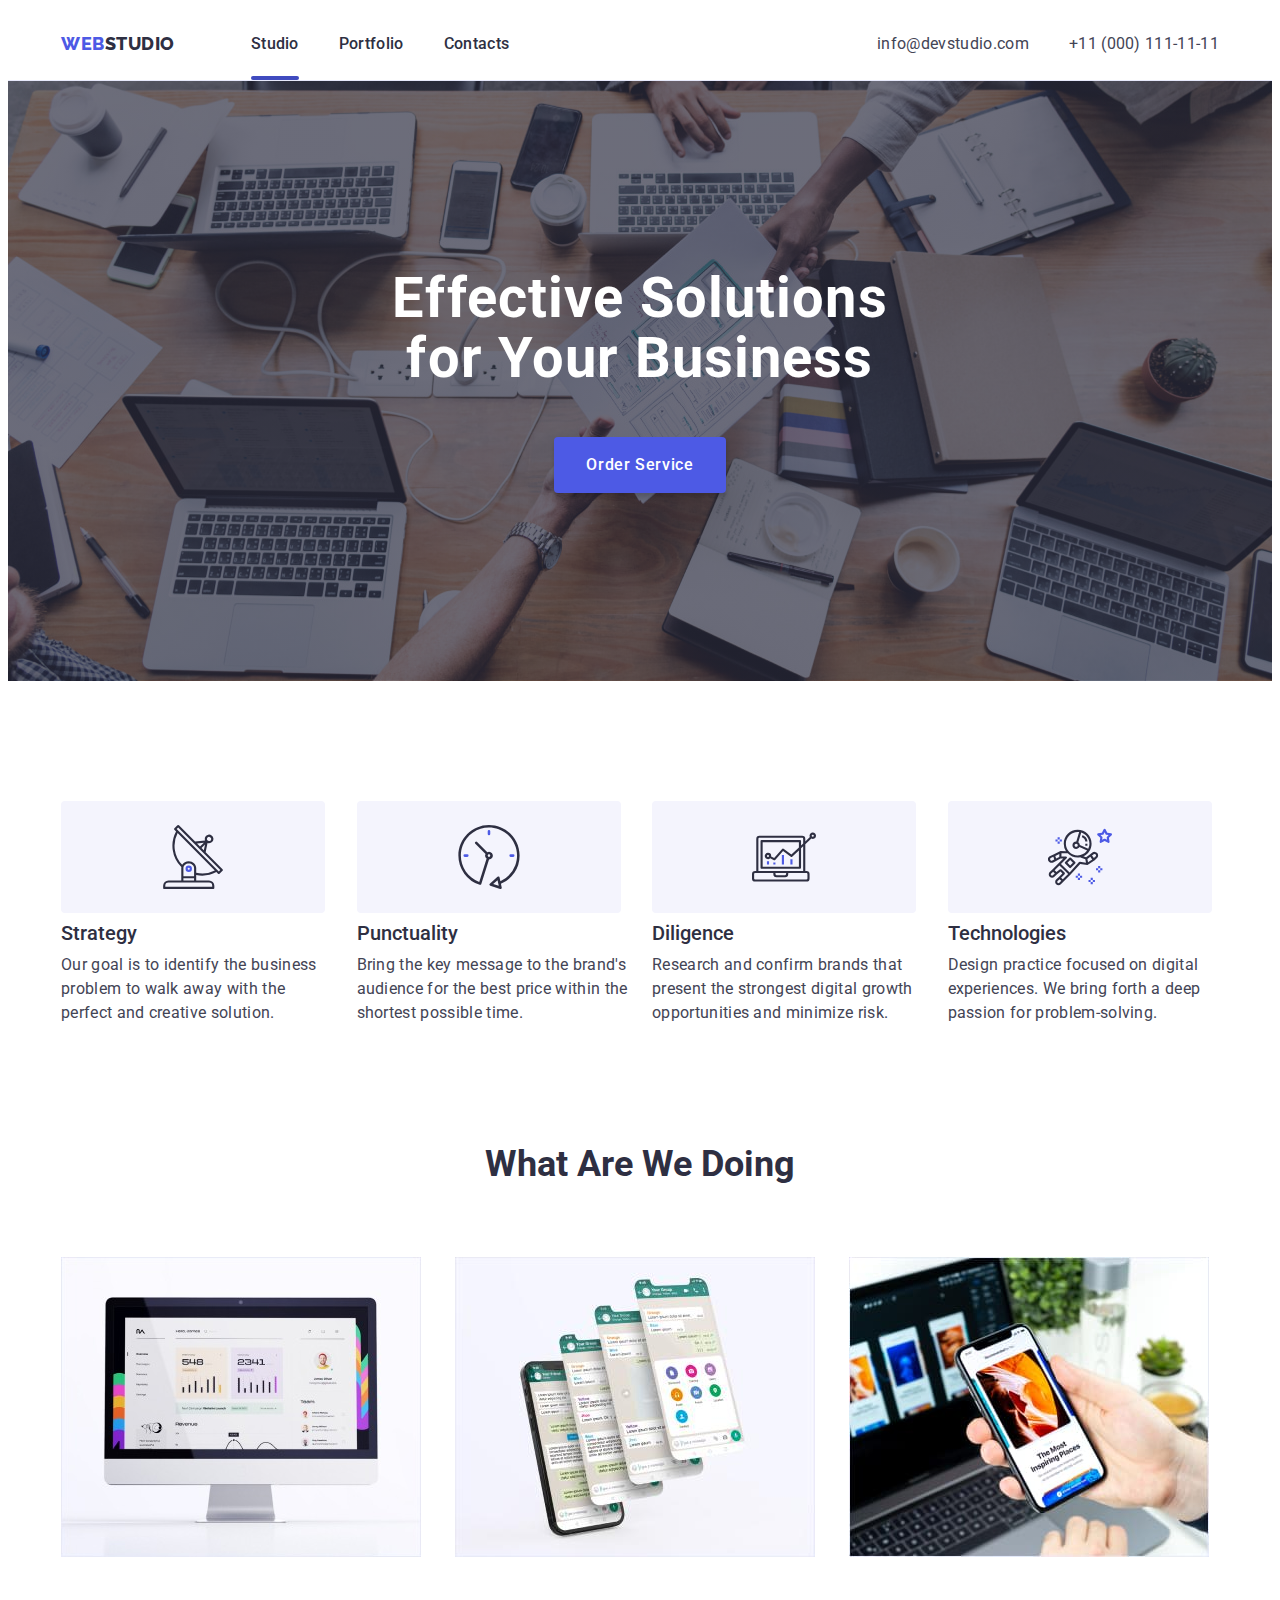
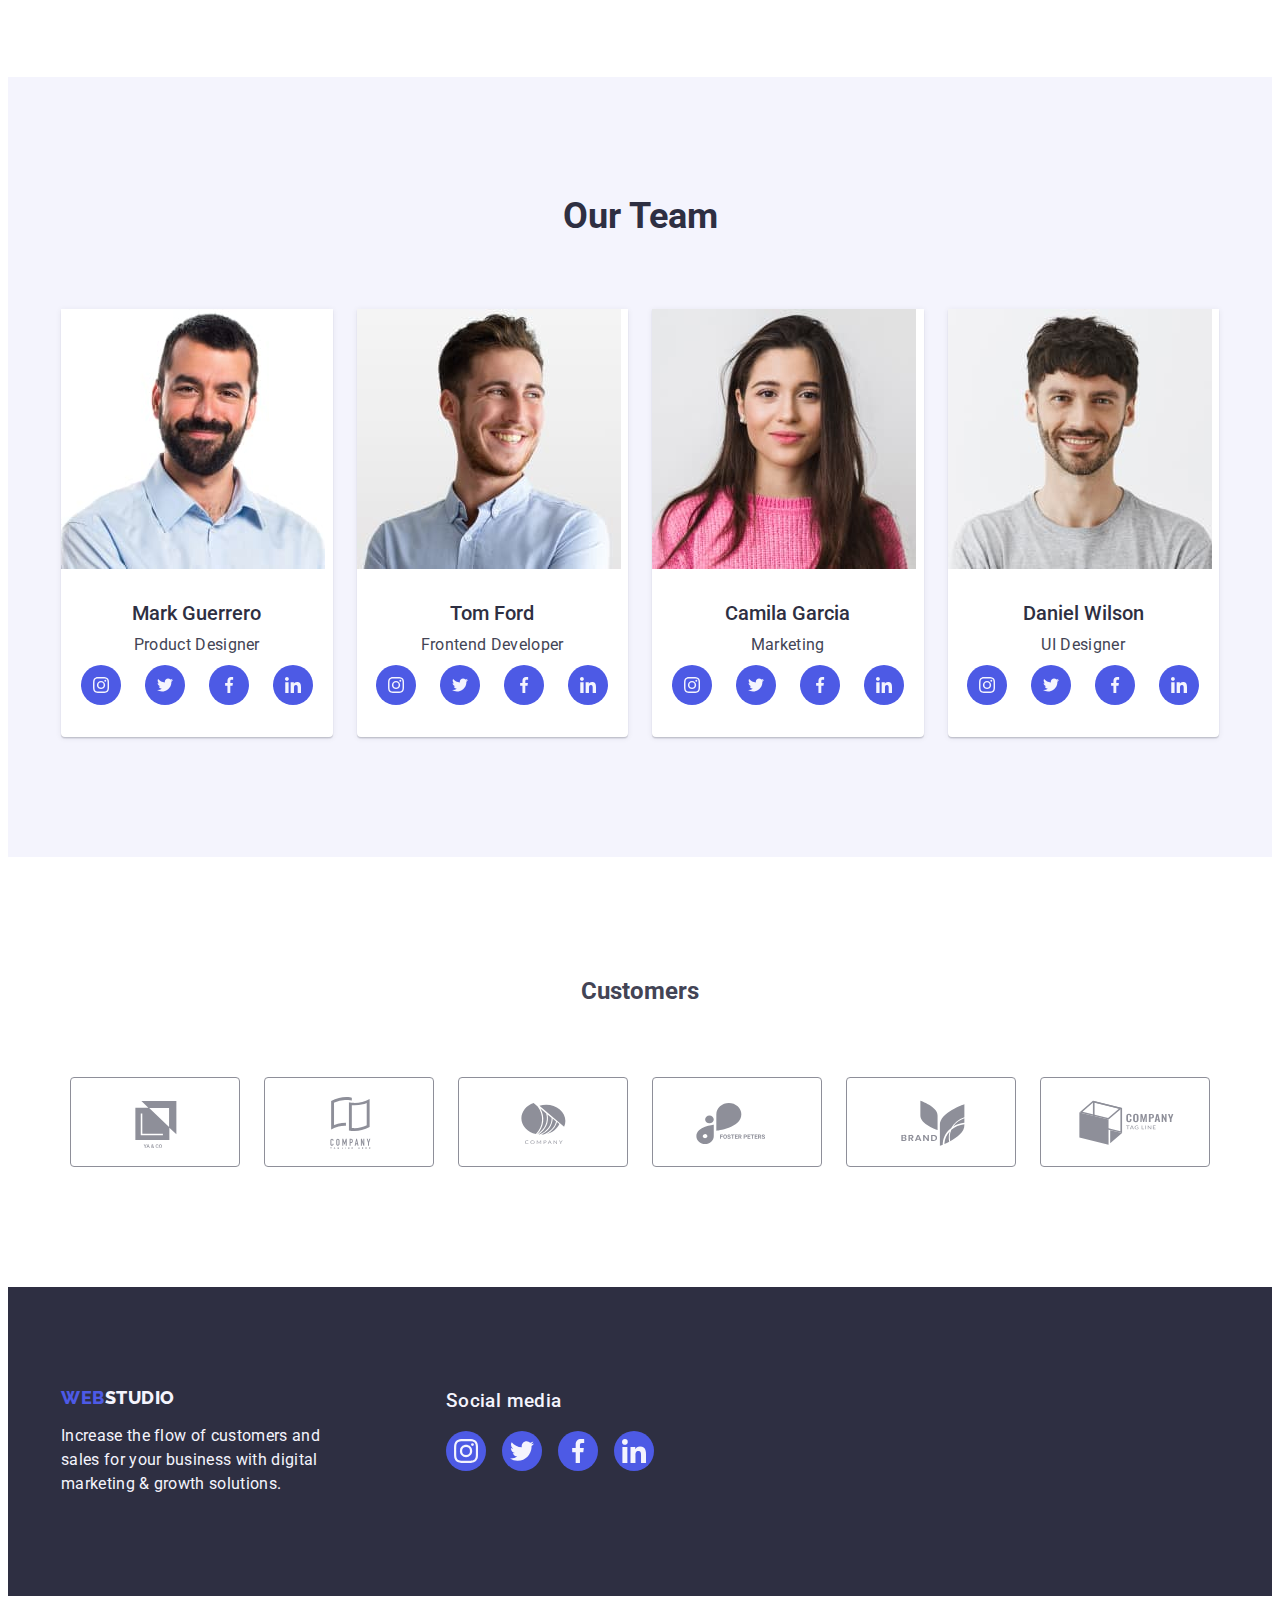
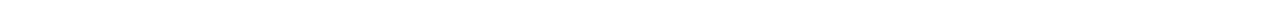
==== commit 70576c49: "add modal" ====
--- a/index.html
+++ b/index.html
@@ -52,16 +52,18 @@
           <!-- ==== header-nav ==== -->
           <nav class="header-nav">
             <!-- ==== logo ==== -->
-            <a href="../index.html" class="header-logo-link logo link">
+            <a href="./index.html" class="header-logo-link logo link">
               Web<span class="logo-dark">Studio</span>
             </a>
             <!-- ==== nav ==== -->
             <ul class="header-nav-list list">
               <li class="header-nav-item">
-                <a href="../index.html" class="header-nav-link link">Studio</a>
+                <a href="./index.html" class="header-nav-link current link"
+                  >Studio</a
+                >
               </li>
               <li class="header-nav-item">
-                <a href="../portfolio.html" class="header-nav-link link">
+                <a href="./portfolio.html" class="header-nav-link link">
                   Portfolio
                 </a>
               </li>
@@ -90,12 +92,16 @@
           </address>
         </div>
       </header>
+
+      <!-- ==== main ==== -->
       <main class="main">
         <!-- ==== heroe ==== -->
         <section class="heroe">
           <div class="container">
             <h1 class="heroe-title">Effective Solutions for Your Business</h1>
-            <button type="button" class="heroe-btn">Order Service</button>
+            <button type="button" class="heroe-btn" data-modal-open>
+              Order Service
+            </button>
           </div>
         </section>
         <!-- ==== themes ==== -->
@@ -104,7 +110,11 @@
             <h2 class="visually-hidden">Themes</h2>
             <ul class="cards list">
               <li class="themes-card">
-                <!-- some icons -->
+                <div class="themes-card-icon-wrapper">
+                  <svg class="themes-card-icon" width="64" height="64">
+                    <use href="./images/icons.svg#icon-antenna"></use>
+                  </svg>
+                </div>
                 <h3 class="themes-card-title">Strategy</h3>
                 <p class="themes-card-text">
                   Our goal is to identify the business problem to walk away with
@@ -112,7 +122,11 @@
                 </p>
               </li>
               <li class="themes-card">
-                <!-- some icons -->
+                <div class="themes-card-icon-wrapper">
+                  <svg class="themes-card-icon" width="64" height="64">
+                    <use href="./images/icons.svg#icon-clock"></use>
+                  </svg>
+                </div>
                 <h3 class="themes-card-title">Punctuality</h3>
                 <p class="themes-card-text">
                   Bring the key message to the brand's audience for the best
@@ -120,7 +134,11 @@
                 </p>
               </li>
               <li class="themes-card">
-                <!-- some icons -->
+                <div class="themes-card-icon-wrapper">
+                  <svg class="themes-card-icon" width="64" height="64">
+                    <use href="./images/icons.svg#icon-diagram"></use>
+                  </svg>
+                </div>
                 <h3 class="themes-card-title">Diligence</h3>
                 <p class="themes-card-text">
                   Research and confirm brands that present the strongest digital
@@ -128,7 +146,11 @@
                 </p>
               </li>
               <li class="themes-card">
-                <!-- some icons -->
+                <div class="themes-card-icon-wrapper">
+                  <svg class="themes-card-icon" width="64" height="64">
+                    <use href="./images/icons.svg#icon-astronaut"></use>
+                  </svg>
+                </div>
                 <h3 class="themes-card-title">Technologies</h3>
                 <p class="themes-card-text">
                   Design practice focused on digital experiences. We bring forth
@@ -145,7 +167,7 @@
             <ul class="cards list">
               <li class="doing-card">
                 <img
-                  src="../images/frame1.jpg"
+                  src="./images/frame1.jpg"
                   alt="desktop"
                   width="360"
                   height="300"
@@ -153,7 +175,7 @@
               </li>
               <li class="doing-card">
                 <img
-                  src="../images/frame2.jpg"
+                  src="./images/frame2.jpg"
                   alt="mobile-app"
                   width="360"
                   height="300"
@@ -161,7 +183,7 @@
               </li>
               <li class="doing-card">
                 <img
-                  src="../images/frame3.jpg"
+                  src="./images/frame3.jpg"
                   alt="phone"
                   width="360"
                   height="300"
@@ -177,7 +199,7 @@
             <ul class="cards list">
               <li class="our-team-card">
                 <img
-                  src="../images/mark_guerrero.jpg"
+                  src="./images/mark_guerrero.jpg"
                   alt="Mark Guerrero"
                   width="264"
                   height="260"
@@ -187,46 +209,58 @@
                   <p class="our-team-card-content-text">Product Designer</p>
                   <ul class="our-team-social-media-list list">
                     <li class="our-team-social-media-item">
-                      <a href="https://www.instagram.com/" class="our-team-social-media-link link">
-                        <svg
-                          class="our-team-social-media-icon"
-                          width="16"
-                          height="16"
-                        >
-                          <use href="../images/icons.svg#icon-instagram"></use>
-                        </svg>
-                      </a>
-                    </li>
-                    <li class="our-team-social-media-item">
-                      <a href="https://twitter.com/" class="our-team-social-media-link link">
-                        <svg
-                          class="our-team-social-media-icon"
-                          width="16"
-                          height="16"
-                        >
-                          <use href="../images/icons.svg#icon-twitter"></use>
-                        </svg>
-                      </a>
-                    </li>
-                    <li class="our-team-social-media-item">
-                      <a href="https://www.facebook.com/" class="our-team-social-media-link link">
-                        <svg
-                          class="our-team-social-media-icon"
-                          width="16"
-                          height="16"
-                        >
-                          <use href="../images/icons.svg#icon-facebook"></use>
-                        </svg>
-                      </a>
-                    </li>
-                    <li class="our-team-social-media-item">
-                      <a href="https://ua.linkedin.com/" class="our-team-social-media-link link">
-                        <svg
-                          class="our-team-social-media-icon"
-                          width="16"
-                          height="16"
-                        >
-                          <use href="../images/icons.svg#icon-linkedin"></use>
+                      <a
+                        href="https://www.instagram.com/"
+                        class="our-team-social-media-link link"
+                      >
+                        <svg
+                          class="our-team-social-media-icon"
+                          width="16"
+                          height="16"
+                        >
+                          <use href="./images/icons.svg#icon-instagram"></use>
+                        </svg>
+                      </a>
+                    </li>
+                    <li class="our-team-social-media-item">
+                      <a
+                        href="https://twitter.com/"
+                        class="our-team-social-media-link link"
+                      >
+                        <svg
+                          class="our-team-social-media-icon"
+                          width="16"
+                          height="16"
+                        >
+                          <use href="./images/icons.svg#icon-twitter"></use>
+                        </svg>
+                      </a>
+                    </li>
+                    <li class="our-team-social-media-item">
+                      <a
+                        href="https://www.facebook.com/"
+                        class="our-team-social-media-link link"
+                      >
+                        <svg
+                          class="our-team-social-media-icon"
+                          width="16"
+                          height="16"
+                        >
+                          <use href="./images/icons.svg#icon-facebook"></use>
+                        </svg>
+                      </a>
+                    </li>
+                    <li class="our-team-social-media-item">
+                      <a
+                        href="https://ua.linkedin.com/"
+                        class="our-team-social-media-link link"
+                      >
+                        <svg
+                          class="our-team-social-media-icon"
+                          width="16"
+                          height="16"
+                        >
+                          <use href="./images/icons.svg#icon-linkedin"></use>
                         </svg>
                       </a>
                     </li>
@@ -235,7 +269,7 @@
               </li>
               <li class="our-team-card">
                 <img
-                  src="../images/tom_ford.jpg"
+                  src="./images/tom_ford.jpg"
                   alt="Tom Ford"
                   width="264"
                   height="260"
@@ -245,46 +279,58 @@
                   <p class="our-team-card-content-text">Frontend Developer</p>
                   <ul class="our-team-social-media-list list">
                     <li class="our-team-social-media-item">
-                      <a href="https://www.instagram.com/" class="our-team-social-media-link link">
-                        <svg
-                          class="our-team-social-media-icon"
-                          width="16"
-                          height="16"
-                        >
-                          <use href="../images/icons.svg#icon-instagram"></use>
-                        </svg>
-                      </a>
-                    </li>
-                    <li class="our-team-social-media-item">
-                      <a href="https://twitter.com/" class="our-team-social-media-link link">
-                        <svg
-                          class="our-team-social-media-icon"
-                          width="16"
-                          height="16"
-                        >
-                          <use href="../images/icons.svg#icon-twitter"></use>
-                        </svg>
-                      </a>
-                    </li>
-                    <li class="our-team-social-media-item">
-                      <a href="https://www.facebook.com/" class="our-team-social-media-link link">
-                        <svg
-                          class="our-team-social-media-icon"
-                          width="16"
-                          height="16"
-                        >
-                          <use href="../images/icons.svg#icon-facebook"></use>
-                        </svg>
-                      </a>
-                    </li>
-                    <li class="our-team-social-media-item">
-                      <a href="https://ua.linkedin.com/" class="our-team-social-media-link link">
-                        <svg
-                          class="our-team-social-media-icon"
-                          width="16"
-                          height="16"
-                        >
-                          <use href="../images/icons.svg#icon-linkedin"></use>
+                      <a
+                        href="https://www.instagram.com/"
+                        class="our-team-social-media-link link"
+                      >
+                        <svg
+                          class="our-team-social-media-icon"
+                          width="16"
+                          height="16"
+                        >
+                          <use href="./images/icons.svg#icon-instagram"></use>
+                        </svg>
+                      </a>
+                    </li>
+                    <li class="our-team-social-media-item">
+                      <a
+                        href="https://twitter.com/"
+                        class="our-team-social-media-link link"
+                      >
+                        <svg
+                          class="our-team-social-media-icon"
+                          width="16"
+                          height="16"
+                        >
+                          <use href="./images/icons.svg#icon-twitter"></use>
+                        </svg>
+                      </a>
+                    </li>
+                    <li class="our-team-social-media-item">
+                      <a
+                        href="https://www.facebook.com/"
+                        class="our-team-social-media-link link"
+                      >
+                        <svg
+                          class="our-team-social-media-icon"
+                          width="16"
+                          height="16"
+                        >
+                          <use href="./images/icons.svg#icon-facebook"></use>
+                        </svg>
+                      </a>
+                    </li>
+                    <li class="our-team-social-media-item">
+                      <a
+                        href="https://ua.linkedin.com/"
+                        class="our-team-social-media-link link"
+                      >
+                        <svg
+                          class="our-team-social-media-icon"
+                          width="16"
+                          height="16"
+                        >
+                          <use href="./images/icons.svg#icon-linkedin"></use>
                         </svg>
                       </a>
                     </li>
@@ -293,7 +339,7 @@
               </li>
               <li class="our-team-card">
                 <img
-                  src="../images/camila_garcia.jpg"
+                  src="./images/camila_garcia.jpg"
                   alt="Camila Garcia"
                   width="264"
                   height="260"
@@ -303,46 +349,58 @@
                   <p class="our-team-card-content-text">Marketing</p>
                   <ul class="our-team-social-media-list list">
                     <li class="our-team-social-media-item">
-                      <a href="https://www.instagram.com/" class="our-team-social-media-link link">
-                        <svg
-                          class="our-team-social-media-icon"
-                          width="16"
-                          height="16"
-                        >
-                          <use href="../images/icons.svg#icon-instagram"></use>
-                        </svg>
-                      </a>
-                    </li>
-                    <li class="our-team-social-media-item">
-                      <a href="https://twitter.com/" class="our-team-social-media-link link">
-                        <svg
-                          class="our-team-social-media-icon"
-                          width="16"
-                          height="16"
-                        >
-                          <use href="../images/icons.svg#icon-twitter"></use>
-                        </svg>
-                      </a>
-                    </li>
-                    <li class="our-team-social-media-item">
-                      <a href="https://www.facebook.com/" class="our-team-social-media-link link">
-                        <svg
-                          class="our-team-social-media-icon"
-                          width="16"
-                          height="16"
-                        >
-                          <use href="../images/icons.svg#icon-facebook"></use>
-                        </svg>
-                      </a>
-                    </li>
-                    <li class="our-team-social-media-item">
-                      <a href="https://ua.linkedin.com/" class="our-team-social-media-link link">
-                        <svg
-                          class="our-team-social-media-icon"
-                          width="16"
-                          height="16"
-                        >
-                          <use href="../images/icons.svg#icon-linkedin"></use>
+                      <a
+                        href="https://www.instagram.com/"
+                        class="our-team-social-media-link link"
+                      >
+                        <svg
+                          class="our-team-social-media-icon"
+                          width="16"
+                          height="16"
+                        >
+                          <use href="./images/icons.svg#icon-instagram"></use>
+                        </svg>
+                      </a>
+                    </li>
+                    <li class="our-team-social-media-item">
+                      <a
+                        href="https://twitter.com/"
+                        class="our-team-social-media-link link"
+                      >
+                        <svg
+                          class="our-team-social-media-icon"
+                          width="16"
+                          height="16"
+                        >
+                          <use href="./images/icons.svg#icon-twitter"></use>
+                        </svg>
+                      </a>
+                    </li>
+                    <li class="our-team-social-media-item">
+                      <a
+                        href="https://www.facebook.com/"
+                        class="our-team-social-media-link link"
+                      >
+                        <svg
+                          class="our-team-social-media-icon"
+                          width="16"
+                          height="16"
+                        >
+                          <use href="./images/icons.svg#icon-facebook"></use>
+                        </svg>
+                      </a>
+                    </li>
+                    <li class="our-team-social-media-item">
+                      <a
+                        href="https://ua.linkedin.com/"
+                        class="our-team-social-media-link link"
+                      >
+                        <svg
+                          class="our-team-social-media-icon"
+                          width="16"
+                          height="16"
+                        >
+                          <use href="./images/icons.svg#icon-linkedin"></use>
                         </svg>
                       </a>
                     </li>
@@ -351,7 +409,7 @@
               </li>
               <li class="our-team-card">
                 <img
-                  src="../images/daniel_ilson.jpg"
+                  src="./images/daniel_ilson.jpg"
                   alt="Daniel Wilson"
                   width="264"
                   height="260"
@@ -361,46 +419,58 @@
                   <p class="our-team-card-content-text">UI Designer</p>
                   <ul class="our-team-social-media-list list">
                     <li class="our-team-social-media-item">
-                      <a href="https://www.instagram.com/" class="our-team-social-media-link link">
-                        <svg
-                          class="our-team-social-media-icon"
-                          width="16"
-                          height="16"
-                        >
-                          <use href="../images/icons.svg#icon-instagram"></use>
-                        </svg>
-                      </a>
-                    </li>
-                    <li class="our-team-social-media-item">
-                      <a href="https://twitter.com/" class="our-team-social-media-link link">
-                        <svg
-                          class="our-team-social-media-icon"
-                          width="16"
-                          height="16"
-                        >
-                          <use href="../images/icons.svg#icon-twitter"></use>
-                        </svg>
-                      </a>
-                    </li>
-                    <li class="our-team-social-media-item">
-                      <a href="https://www.facebook.com/" class="our-team-social-media-link link">
-                        <svg
-                          class="our-team-social-media-icon"
-                          width="16"
-                          height="16"
-                        >
-                          <use href="../images/icons.svg#icon-facebook"></use>
-                        </svg>
-                      </a>
-                    </li>
-                    <li class="our-team-social-media-item">
-                      <a href="https://ua.linkedin.com/" class="our-team-social-media-link link">
-                        <svg
-                          class="our-team-social-media-icon"
-                          width="16"
-                          height="16"
-                        >
-                          <use href="../images/icons.svg#icon-linkedin"></use>
+                      <a
+                        href="https://www.instagram.com/"
+                        class="our-team-social-media-link link"
+                      >
+                        <svg
+                          class="our-team-social-media-icon"
+                          width="16"
+                          height="16"
+                        >
+                          <use href="./images/icons.svg#icon-instagram"></use>
+                        </svg>
+                      </a>
+                    </li>
+                    <li class="our-team-social-media-item">
+                      <a
+                        href="https://twitter.com/"
+                        class="our-team-social-media-link link"
+                      >
+                        <svg
+                          class="our-team-social-media-icon"
+                          width="16"
+                          height="16"
+                        >
+                          <use href="./images/icons.svg#icon-twitter"></use>
+                        </svg>
+                      </a>
+                    </li>
+                    <li class="our-team-social-media-item">
+                      <a
+                        href="https://www.facebook.com/"
+                        class="our-team-social-media-link link"
+                      >
+                        <svg
+                          class="our-team-social-media-icon"
+                          width="16"
+                          height="16"
+                        >
+                          <use href="./images/icons.svg#icon-facebook"></use>
+                        </svg>
+                      </a>
+                    </li>
+                    <li class="our-team-social-media-item">
+                      <a
+                        href="https://ua.linkedin.com/"
+                        class="our-team-social-media-link link"
+                      >
+                        <svg
+                          class="our-team-social-media-icon"
+                          width="16"
+                          height="16"
+                        >
+                          <use href="./images/icons.svg#icon-linkedin"></use>
                         </svg>
                       </a>
                     </li>
@@ -411,38 +481,50 @@
           </div>
         </section>
         <section class="customers">
-          <div class="container">
+          <div class="customers-container container">
             <h2 class="customers-header">Customers</h2>
-            <ul class="customers-list list">
+            <ul class="customers-list list cards">
               <li class="customers-item">
-                <svg class="customers-icon">
-                  <use href="#"></use>
-                </svg>
+                <a href="#" class="customers-link">
+                  <svg class="customers-icon" width="104" height="56">
+                    <use href="./images/icons.svg#icon-Logo"></use>
+                  </svg>
+                </a>
               </li>
               <li class="customers-item">
-                <svg class="customers-icon">
-                  <use href="#"></use>
-                </svg>
+                <a href="#" class="customers-link">
+                  <svg class="customers-icon" width="104" height="56">
+                    <use href="./images/icons.svg#icon-Logo-1"></use>
+                  </svg>
+                </a>
               </li>
               <li class="customers-item">
-                <svg class="customers-icon">
-                  <use href="#"></use>
-                </svg>
+                <a href="#" class="customers-link">
+                  <svg class="customers-icon" width="104" height="56">
+                    <use href="./images/icons.svg#icon-Logo-2"></use>
+                  </svg>
+                </a>
               </li>
               <li class="customers-item">
-                <svg class="customers-icon">
-                  <use href="#"></use>
-                </svg>
+                <a href="#" class="customers-link">
+                  <svg class="customers-icon" width="104" height="56">
+                    <use href="./images/icons.svg#icon-Logo-3"></use>
+                  </svg>
+                </a>
               </li>
               <li class="customers-item">
-                <svg class="customers-icon">
-                  <use href="#"></use>
-                </svg>
+                <a href="#" class="customers-link">
+                  <svg class="customers-icon" width="104" height="56">
+                    <use href="./images/icons.svg#icon-Logo-4"></use>
+                  </svg>
+                </a>
               </li>
               <li class="customers-item">
-                <svg class="customers-icon">
-                  <use href="#"></use>
-                </svg>
+                <a href="#" class="customers-link">
+                  <svg class="customers-icon" width="104" height="56">
+                    <use href="./images/icons.svg#icon-Logo-6"></use>
+                  </svg>
+                </a>
               </li>
             </ul>
           </div>
@@ -454,7 +536,7 @@
         <div class="footer-container container">
           <h2 class="visually-hidden">Footer</h2>
           <div class="footer-main">
-            <a href="../index.html" class="footer-logo-link logo link">
+            <a href="./index.html" class="footer-logo-link logo link">
               Web<span class="logo-light">Studio</span>
             </a>
             <p class="footer-text">
@@ -467,33 +549,45 @@
             <ul class="footer-social-media-list list">
               <li class="fotter-social-media-item">
                 <!-- instagram -->
-                <a href="https://www.instagram.com/" class="footer-media-social-link link">
+                <a
+                  href="https://www.instagram.com/"
+                  class="footer-media-social-link link"
+                >
                   <svg class="footer-social-media-icons" width="24" height="24">
-                    <use href="../images/icons.svg#icon-instagram"></use>
+                    <use href="./images/icons.svg#icon-instagram"></use>
                   </svg>
                 </a>
               </li>
               <li class="fotter-social-media-item">
                 <!-- twitter -->
-                <a href="https://twitter.com/" class="footer-media-social-link link">
+                <a
+                  href="https://twitter.com/"
+                  class="footer-media-social-link link"
+                >
                   <svg class="footer-social-media-icons" width="24" height="24">
-                    <use href="../images/icons.svg#icon-twitter"></use>
+                    <use href="./images/icons.svg#icon-twitter"></use>
                   </svg>
                 </a>
               </li>
               <li class="fotter-social-media-item">
                 <!-- facebook -->
-                <a href="https://www.facebook.com/" class="footer-media-social-link link">
+                <a
+                  href="https://www.facebook.com/"
+                  class="footer-media-social-link link"
+                >
                   <svg class="footer-social-media-icons" width="24" height="24">
-                    <use href="../images/icons.svg#icon-facebook"></use>
+                    <use href="./images/icons.svg#icon-facebook"></use>
                   </svg>
                 </a>
               </li>
               <li class="fotter-social-media-item">
                 <!-- linkedin -->
-                <a href="https://ua.linkedin.com/" class="footer-media-social-link link">
+                <a
+                  href="https://ua.linkedin.com/"
+                  class="footer-media-social-link link"
+                >
                   <svg class="footer-social-media-icons" width="24" height="24">
-                    <use href="../images/icons.svg#icon-linkedin"></use>
+                    <use href="./images/icons.svg#icon-linkedin"></use>
                   </svg>
                 </a>
               </li>
@@ -502,5 +596,16 @@
         </div>
       </footer>
     </div>
+    <!-- modal window -->
+    <div class="backdrop is-hidden" data-modal>
+      <div class="modal">
+        <button class="modal-btn" type="button" data-modal-close> 
+          <svg class="modal-btn-icon" width="8" height="8">
+            <use href="./images/icons.svg#modal-close"></use>
+          </svg>
+        </button>
+      </div>
+    </div>
+    <script src="./js/modal.js"></script>
   </body>
 </html>
--- a/css/styles.css
+++ b/css/styles.css
@@ -12,6 +12,9 @@
   --hero-background-color: #2e2f42; /* GRAY */
   --white-background-color: #ffffff; /* WHITE */
   --modal-background-color: #fcfcfc; /* DAIRY */
+
+  /* Animation */
+  --animation: 250ms cubic-bezier(0.4, 0, 0.2, 1);
 }
 
 /*
@@ -155,6 +158,7 @@
 }
 
 .header-nav-link {
+  position: relative;
   display: block;
   padding: 24px 0;
 
@@ -167,6 +171,19 @@
 .header-nav-link:hover,
 .header-nav-link:focus {
   color: var(--primary-brand-color);
+}
+
+.current::after {
+  content: '';
+  position: absolute;
+  left: 0;
+  bottom: 0;
+  display: block;
+  width: 100%;
+  height: 4px;
+
+  border-radius: 2px;
+  background-color: var(--primary-brand-color);
 }
 
 .header-address-list {
@@ -180,6 +197,8 @@
   font-weight: 400;
   line-height: 1.5;
   letter-spacing: 0.02em;
+
+  transition: color var(--animation);
 }
 
 .header-address-link:hover,
@@ -198,7 +217,7 @@
   max-width: 1440px;
   margin: 0 auto;
   padding: 188px 0;
-  
+
   background-color: var(--hero-background-color);
   background-image: linear-gradient(
       rgba(46, 47, 66, 0.7),
@@ -208,7 +227,6 @@
   background-repeat: no-repeat;
   background-position: center;
   background-size: cover;
-
 }
 
 .heroe-title {
@@ -240,6 +258,8 @@
 
   padding: 16px 32px;
   min-width: 169px;
+
+  transition: background-color var(--animation);
 }
 
 .heroe-btn:hover,
@@ -254,6 +274,20 @@
 
 .themes-card {
   flex-basis: calc((100% - 24px * 3) / 4);
+}
+
+.themes-card-icon-wrapper {
+  display: flex;
+  justify-content: center;
+  align-items: center;
+
+  border-radius: 4px;
+  background: var(--ligh-color);
+  width: 264px;
+  height: 112px;
+  margin-bottom: 8px;
+}
+.themes-card-icon {
 }
 
 .themes-card-title {
@@ -287,6 +321,7 @@
 }
 
 .doing-card {
+  min-width: 360px;
   flex-basis: calc((100% - 24px * 2) / 3);
 }
 
@@ -310,13 +345,14 @@
   border-radius: 0px 0px 4px 4px;
   background-color: var(--white-background-color);
   flex-basis: calc((100% - 24px * 3) / 4);
+
   box-shadow: 0px 2px 1px 0px rgba(46, 47, 66, 0.08),
     0px 1px 1px 0px rgba(46, 47, 66, 0.16),
     0px 1px 6px 0px rgba(46, 47, 66, 0.08);
 }
 
 .our-team-card-content {
-  padding: 32px 0;
+  padding: 32px 16px;
   text-align: center;
 }
 
@@ -344,6 +380,7 @@
 
 .our-team-social-media-item {
 }
+
 .our-team-social-media-link {
   display: flex;
   justify-content: center;
@@ -352,6 +389,8 @@
   height: 40px;
   border-radius: 50%;
   background-color: var(--pressed-state-color);
+
+  transition: background-color var(--animation);
 }
 
 .our-team-social-media-link:focus,
@@ -364,18 +403,50 @@
 }
 
 .customers {
+  padding: 120px 0;
+}
+
+.customers-container {
 }
 
 .customers-header {
+  text-align: center;
+  margin-bottom: 72px;
 }
 
 .customers-list {
+  justify-content: center;
 }
 
 .customers-item {
 }
 
+.customers-link {
+  display: flex;
+  justify-content: center;
+  align-items: center;
+  width: 168px;
+  height: 88px;
+
+  border-radius: 4px;
+  border: 1px solid var(--subtle-text-color);
+
+  transition: border var(--animation);
+}
+
+.customers-link:focus,
+.customers-link:hover {
+  border: 1px solid var(--primary-brand-color);
+}
+
 .customers-icon {
+  fill: var(--subtle-text-color);
+  transition: fill var(--animation);
+}
+
+.customers-link:focus .customers-icon,
+.customers-link:hover .customers-icon {
+  fill: var(--primary-brand-color);
 }
 
 /*
@@ -407,6 +478,8 @@
   padding: 12px 24px;
   border-radius: 4px;
   border: 1px solid var(--accent-color);
+  transition: background-color var(--animation), color var(--animation),
+    border var(--animation), box-shadow var(--animation);
 }
 
 .filters-button:hover,
@@ -414,6 +487,8 @@
   background-color: var(--primary-brand-color);
   color: var(--white-background-color);
   border: 1px solid transparent;
+  box-shadow: 0px 2px 2px 0px rgba(0, 0, 0, 0.12),
+    0px 2px 1px 0px rgba(0, 0, 0, 0.08), 0px 3px 1px 0px rgba(0, 0, 0, 0.1);
 }
 
 /* ===== product  ===== */
@@ -422,7 +497,18 @@
 }
 
 .product-item {
+  position: relative;
   flex-basis: calc((100% - 24 * 2px) / 3);
+
+  transition: box-shadow var(--animation);
+  overflow: hidden;
+}
+
+.product-item:hover,
+.product-item:focus {
+  box-shadow: 0px 2px 1px 0px rgba(46, 47, 66, 0.08),
+    0px 1px 1px 0px rgba(46, 47, 66, 0.16),
+    0px 1px 6px 0px rgba(46, 47, 66, 0.08);
 }
 
 .product-item-content {
@@ -445,6 +531,31 @@
   font-size: 16px;
   line-height: 1.5;
   letter-spacing: 0.02em;
+}
+
+.overlay {
+  position: absolute;
+  top: 0;
+  left: 0;
+  width: 100%;
+  height: 100%;
+  background-color: var(--pressed-state-color);
+
+  padding: 40px 32px;
+
+  transform: translateY(100%);
+  transition: transform var(--animation);
+}
+
+.overlay-text {
+  color: var(--ligh-color);
+  font-size: 16px;
+  line-height: 1.5;
+  letter-spacing: 0.02em;
+}
+
+.product-item:hover .overlay {
+  transform: translateY(0);
 }
 
 /*
@@ -504,6 +615,8 @@
   height: 40px;
   border-radius: 50%;
   background-color: var(--pressed-state-color);
+
+  transition: background-color var(--animation);
 }
 
 .footer-media-social-link:hover,
@@ -514,3 +627,62 @@
 .footer-social-media-icons {
   fill: var(--ligh-color);
 }
+
+.backdrop {
+  position: fixed;
+  top: 0;
+  left: 0;
+  width: 100%;
+  height: 100%;
+  background-color: var(--navyblue-modal, rgba(46, 47, 66, 0.4));
+  backdrop-filter: blur(2px);
+
+  transition: opacity var(--animation), visibility var(--animation);
+}
+
+.backdrop.is-hidden {
+  opacity: 0;
+  pointer-events: none;
+  visibility: hidden;
+}
+
+.modal {
+  position: absolute;
+  top: 50%;
+  left: 50%;
+  transform: translate(-50%, -50%);
+  opacity: 1;
+
+  width: 408px;
+  min-height: 504px;
+
+  border-radius: 4px;
+  background: var(--modal-background-color);
+  box-shadow: 0px 2px 1px 0px rgba(0, 0, 0, 0.2),
+    0px 1px 3px 0px rgba(0, 0, 0, 0.12), 0px 1px 1px 0px rgba(0, 0, 0, 0.14);
+
+  transition: transform var(--animation) 250ms, opacity var(--animation) 250ms;
+}
+
+.backdrop.is-hidden .modal {
+  transform: translate(-50% -70%);
+  opacity: 0;
+}
+
+.modal-btn {
+  position: absolute;
+  top: 24px;
+  right: 24px;
+  display: flex;
+  justify-content: center;
+  align-items: center;
+  flex-shrink: 0;
+  width: 24px;
+  height: 24px;
+  padding: 0;
+  background-color: var(--accent-color);
+  border-radius: 50%;
+  border: rgba(0, 0, 0, 0.1);
+}
+.modal-btn-icon {
+}
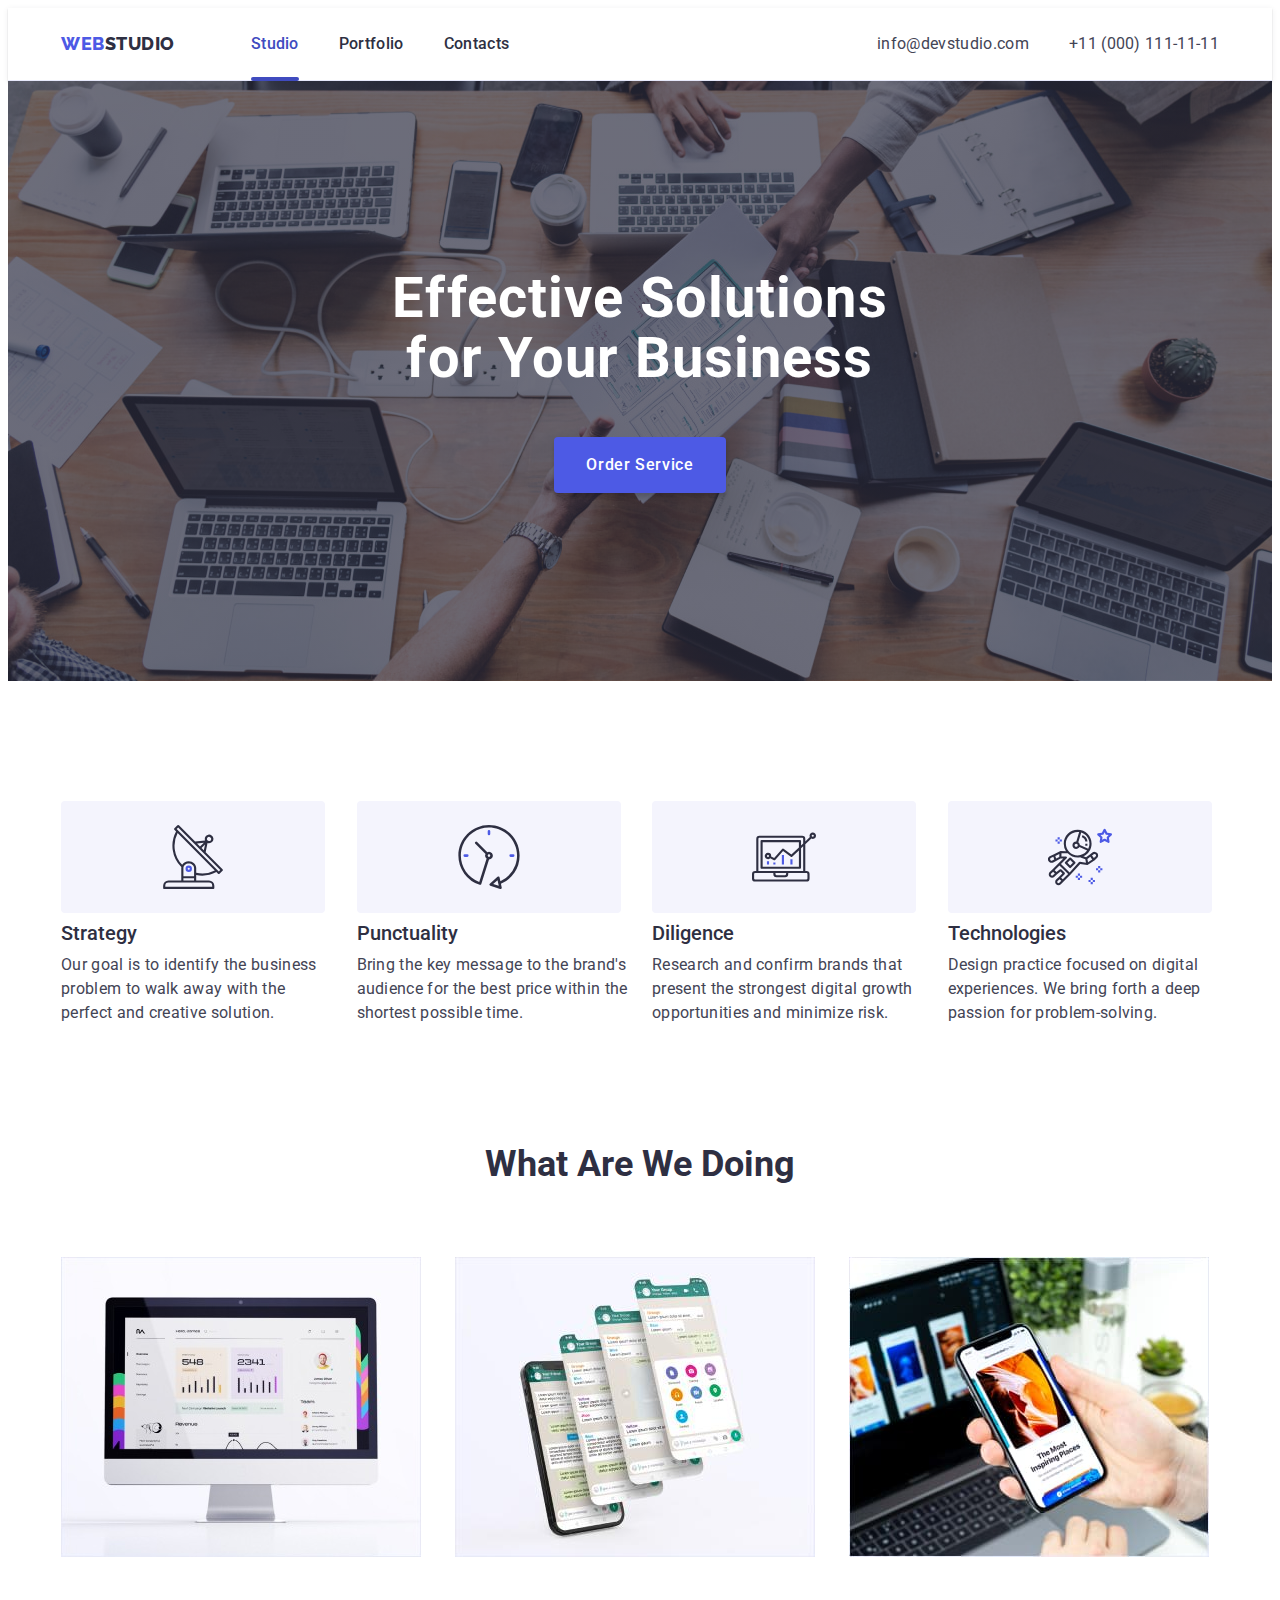
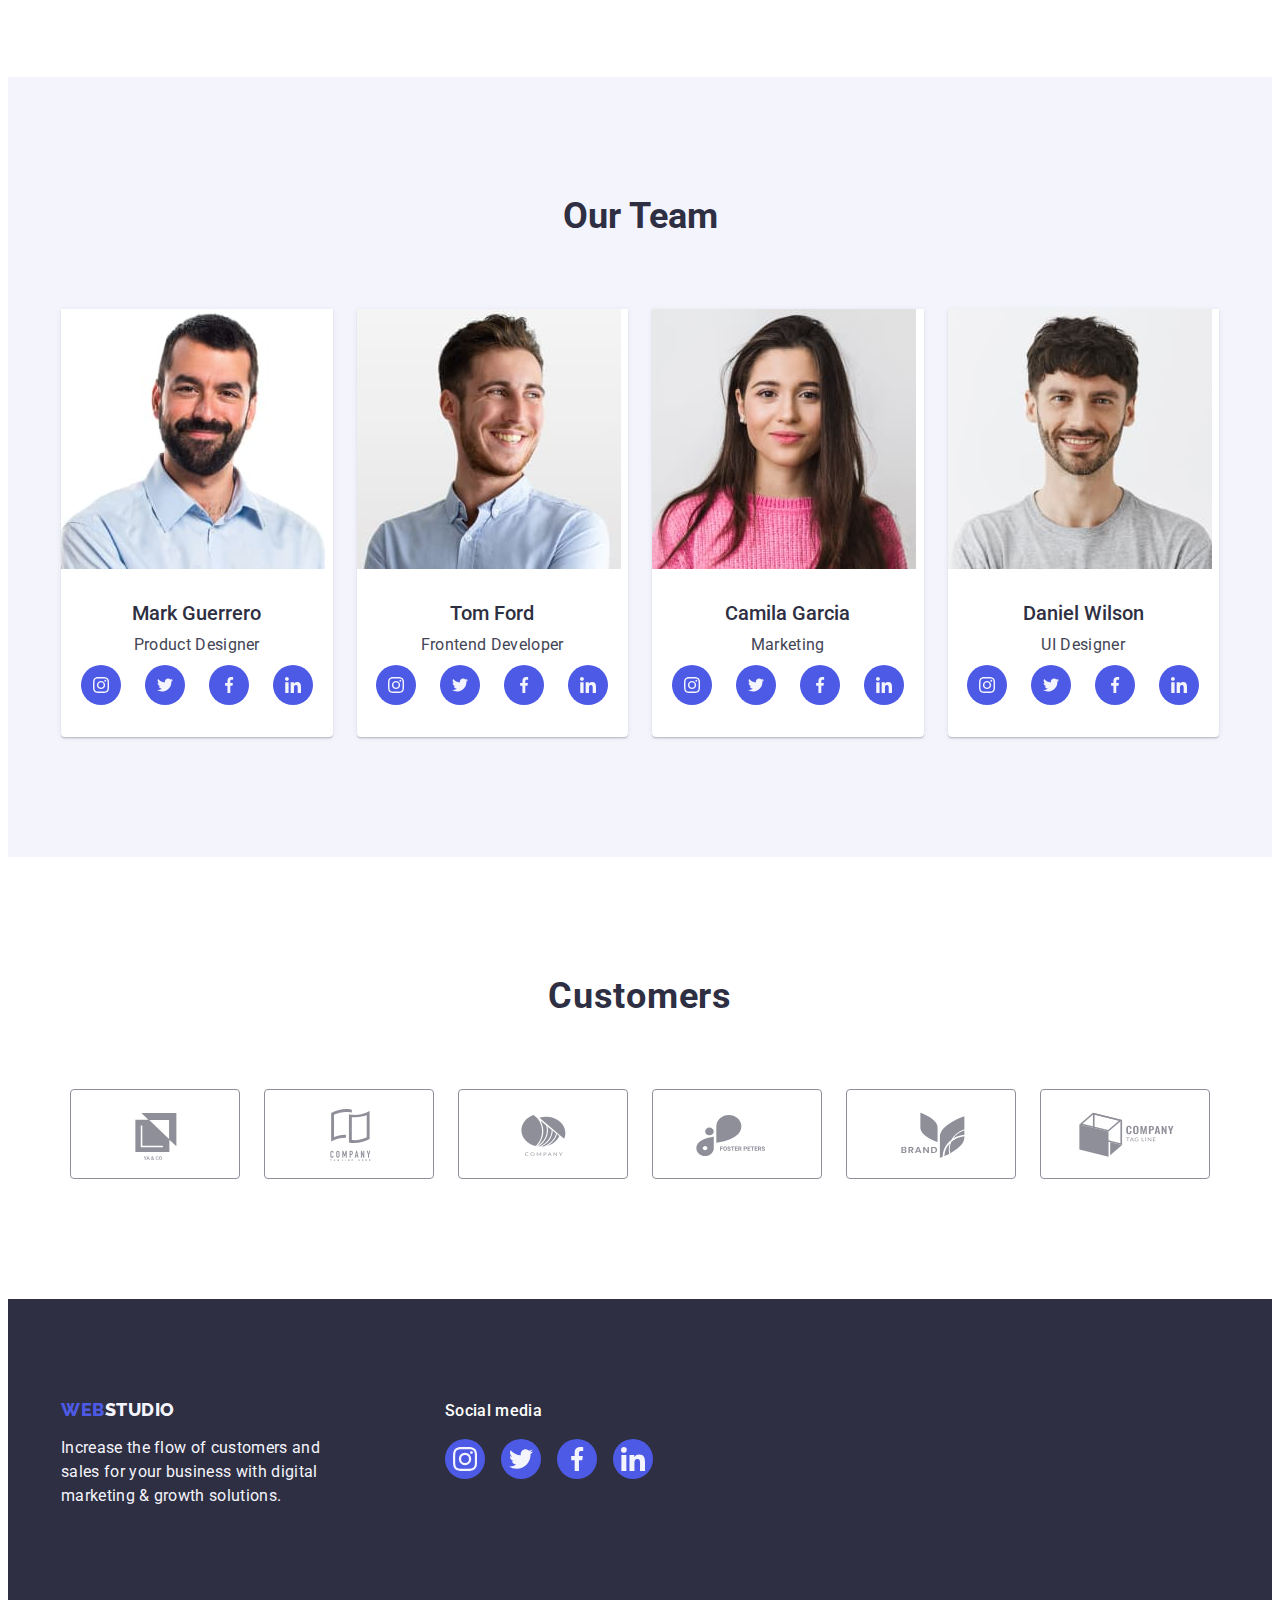
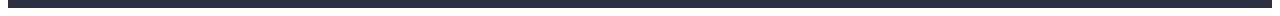
==== commit 81ba03c4: "fix" ====
--- a/index.html
+++ b/index.html
@@ -42,7 +42,7 @@
        |  Own stylesheet
        |==================================
     -->
-    <link rel="stylesheet" href="../css/styles.css" />
+    <link rel="stylesheet" href="./css/styles.css" />
   </head>
   <body>
     <!-- ==== header ==== -->
@@ -534,7 +534,6 @@
       <!-- ==== footer ==== -->
       <footer class="footer">
         <div class="footer-container container">
-          <h2 class="visually-hidden">Footer</h2>
           <div class="footer-main">
             <a href="./index.html" class="footer-logo-link logo link">
               Web<span class="logo-light">Studio</span>
@@ -545,7 +544,7 @@
             </p>
           </div>
           <div class="footer-social-media">
-            <h3 class="footer-social-media-header">Social media</h3>
+            <p class="footer-social-media-header">Social media</p>
             <ul class="footer-social-media-list list">
               <li class="fotter-social-media-item">
                 <!-- instagram -->
@@ -595,15 +594,15 @@
           </div>
         </div>
       </footer>
-    </div>
-    <!-- modal window -->
-    <div class="backdrop is-hidden" data-modal>
-      <div class="modal">
-        <button class="modal-btn" type="button" data-modal-close> 
-          <svg class="modal-btn-icon" width="8" height="8">
-            <use href="./images/icons.svg#modal-close"></use>
-          </svg>
-        </button>
+      <!-- modal window -->
+      <div class="backdrop is-hidden" data-modal>
+        <div class="modal">
+          <button class="modal-btn" type="button" data-modal-close>
+            <svg class="modal-btn-icon" width="8" height="8">
+              <use href="./images/icons.svg#modal-close"></use>
+            </svg>
+          </button>
+        </div>
       </div>
     </div>
     <script src="./js/modal.js"></script>
--- a/css/styles.css
+++ b/css/styles.css
@@ -134,6 +134,9 @@
 
 .header {
   border-bottom: 1px solid var(--accent-color);
+  box-shadow: 0px 1px 6px 0px rgba(46, 47, 66, 0.08),
+    0px 1px 1px 0px rgba(46, 47, 66, 0.16),
+    0px 2px 1px 0px rgba(46, 47, 66, 0.08);
 }
 
 .header-container {
@@ -166,6 +169,12 @@
   font-weight: 500;
   line-height: 1.5;
   letter-spacing: 0.02em;
+
+  transition: color var(--animation);
+}
+
+.header-nav-link.current {
+  color: var(--primary-brand-color);
 }
 
 .header-nav-link:hover,
@@ -177,7 +186,7 @@
   content: '';
   position: absolute;
   left: 0;
-  bottom: 0;
+  bottom: -1px;
   display: block;
   width: 100%;
   height: 4px;
@@ -352,7 +361,7 @@
 }
 
 .our-team-card-content {
-  padding: 32px 16px;
+  padding: 32px 0;
   text-align: center;
 }
 
@@ -412,6 +421,13 @@
 .customers-header {
   text-align: center;
   margin-bottom: 72px;
+
+  color: var(--dark-color);
+  font-size: 36px;
+  font-weight: 700;
+  line-height: 1.11;
+  letter-spacing: 0.02em;
+  text-transform: capitalize;
 }
 
 .customers-list {
@@ -425,6 +441,7 @@
   display: flex;
   justify-content: center;
   align-items: center;
+
   width: 168px;
   height: 88px;
 
@@ -570,10 +587,11 @@
 
 .footer-container {
   display: flex;
+  align-items: baseline;
 }
 
 .footer-main {
-  margin-right: 121px;
+  margin-right: 120px;
 }
 
 .footer-logo-link {
@@ -592,7 +610,7 @@
 }
 
 .footer-social-media-header {
-  color: var(--ligh-color);
+  color: var(--white-background-color);
   font-weight: 500;
   line-height: 1.5;
   letter-spacing: 0.02em;
@@ -605,14 +623,19 @@
 }
 
 .fotter-social-media-item {
-}
-
-.footer-media-social-link {
   display: flex;
   justify-content: center;
   align-items: center;
   width: 40px;
   height: 40px;
+}
+
+.footer-media-social-link {
+  display: flex;
+  justify-content: center;
+  align-items: center;
+  width: 100%;
+  height: 100%;
   border-radius: 50%;
   background-color: var(--pressed-state-color);
 
@@ -627,6 +650,12 @@
 .footer-social-media-icons {
   fill: var(--ligh-color);
 }
+
+/*
+   |==================================
+   |  modal window
+   |==================================
+*/
 
 .backdrop {
   position: fixed;
@@ -650,11 +679,11 @@
   position: absolute;
   top: 50%;
   left: 50%;
-  transform: translate(-50%, -50%);
+  transform: translate(-50%, -50%) scale(1);
   opacity: 1;
 
   width: 408px;
-  min-height: 504px;
+  min-height: 584px;
 
   border-radius: 4px;
   background: var(--modal-background-color);
@@ -665,7 +694,7 @@
 }
 
 .backdrop.is-hidden .modal {
-  transform: translate(-50% -70%);
+  transform: translate(-50%, -70%) scale(1);
   opacity: 0;
 }
 
@@ -682,7 +711,25 @@
   padding: 0;
   background-color: var(--accent-color);
   border-radius: 50%;
-  border: rgba(0, 0, 0, 0.1);
-}
+  border: 1px solid rgba(0, 0, 0, 0.1);
+
+  transition: background-color var(--animation), border var(--animation);
+}
+
+.modal-btn:hover,
+.modal-btn:focus {
+  background-color: var(--primary-brand-color);
+  border: none;
+}
+
 .modal-btn-icon {
-}
+  transition: fill var(--animation);
+}
+
+.modal-btn:hover .modal-btn-icon,
+.modal-btn:focus .modal-btn-icon {
+  fill: #ffffff;
+}
+
+
+
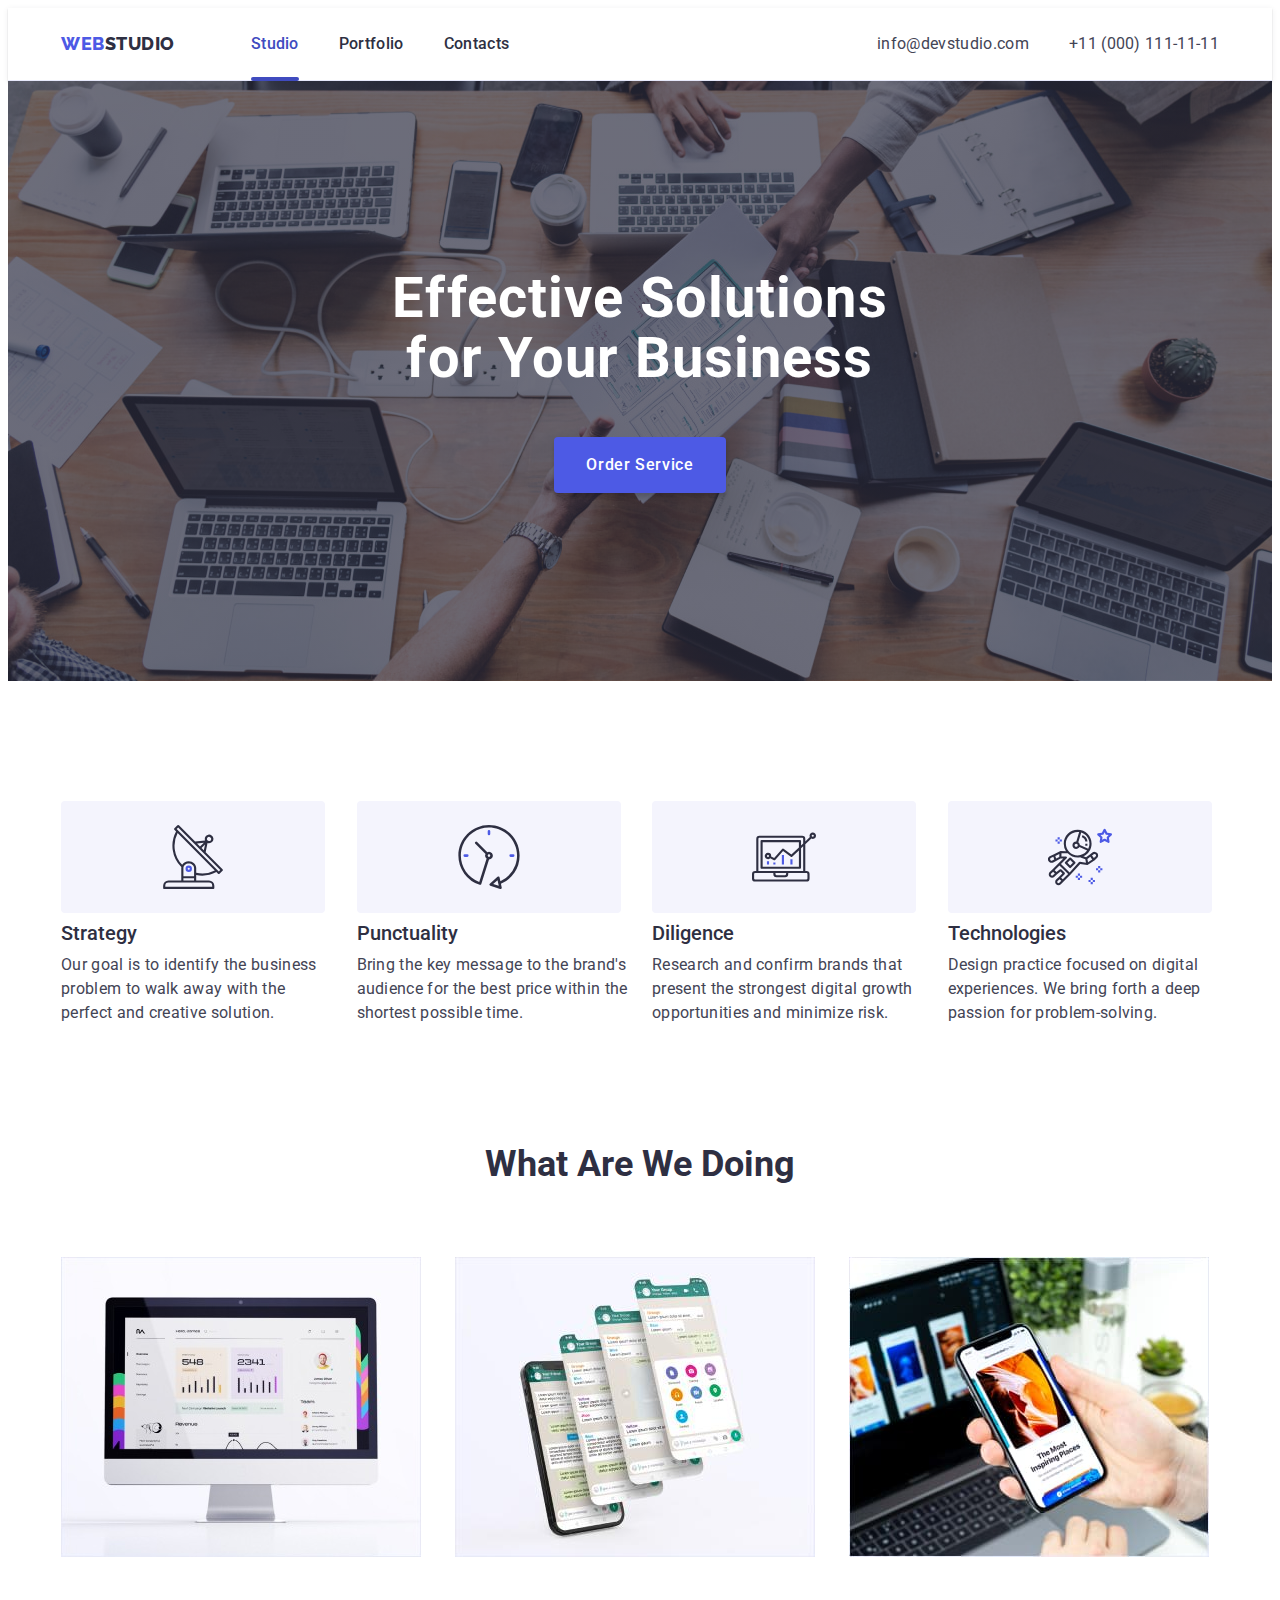
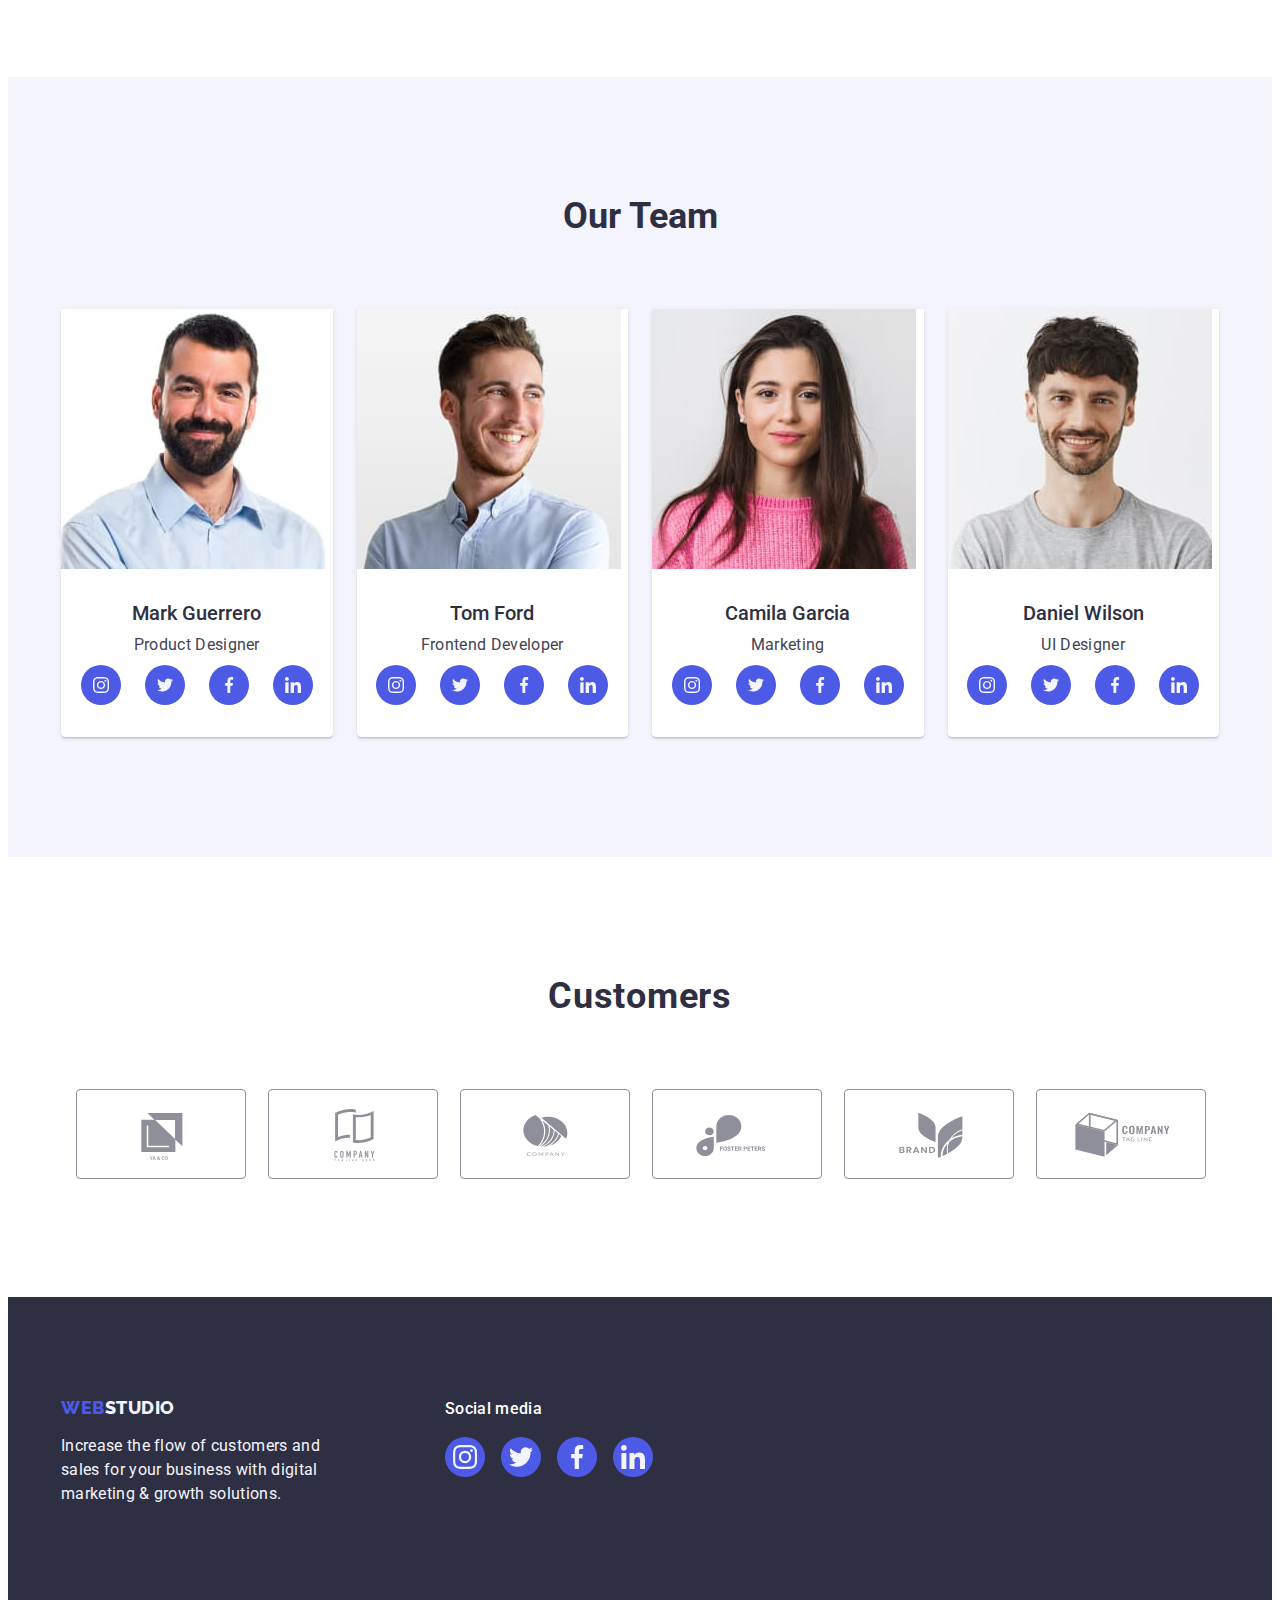
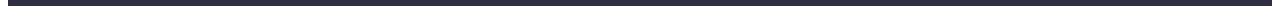
==== commit af40384e: "fix five section" ====
--- a/index.html
+++ b/index.html
@@ -594,7 +594,6 @@
           </div>
         </div>
       </footer>
-      <!-- modal window -->
       <div class="backdrop is-hidden" data-modal>
         <div class="modal">
           <button class="modal-btn" type="button" data-modal-close>
@@ -605,6 +604,8 @@
         </div>
       </div>
     </div>
+    <!-- modal window -->
+
     <script src="./js/modal.js"></script>
   </body>
 </html>
--- a/css/styles.css
+++ b/css/styles.css
@@ -435,29 +435,33 @@
 }
 
 .customers-item {
-}
-
-.customers-link {
-  display: flex;
-  justify-content: center;
-  align-items: center;
-
   width: 168px;
   height: 88px;
+}
+
+.customers-link {
+  display: flex;
+  justify-content: center;
+  align-items: center;
+
+  width: 100%;  
+  height: 100%;
 
   border-radius: 4px;
   border: 1px solid var(--subtle-text-color);
-
-  transition: border var(--animation);
+  color: var(--subtle-text-color);
+
+  transition: border-color var(--animation), color var(--animation);
 }
 
 .customers-link:focus,
 .customers-link:hover {
-  border: 1px solid var(--primary-brand-color);
+  border-color: var(--primary-brand-color);
+  color: var(--primary-brand-color);
 }
 
 .customers-icon {
-  fill: var(--subtle-text-color);
+  fill: currentColor;
   transition: fill var(--animation);
 }
 
@@ -663,7 +667,7 @@
   left: 0;
   width: 100%;
   height: 100%;
-  background-color: var(--navyblue-modal, rgba(46, 47, 66, 0.4));
+  background-color: var(-modal-overlay-color, rgba(46, 47, 66, 0.4));
   backdrop-filter: blur(2px);
 
   transition: opacity var(--animation), visibility var(--animation);
@@ -730,6 +734,3 @@
 .modal-btn:focus .modal-btn-icon {
   fill: #ffffff;
 }
-
-
-
